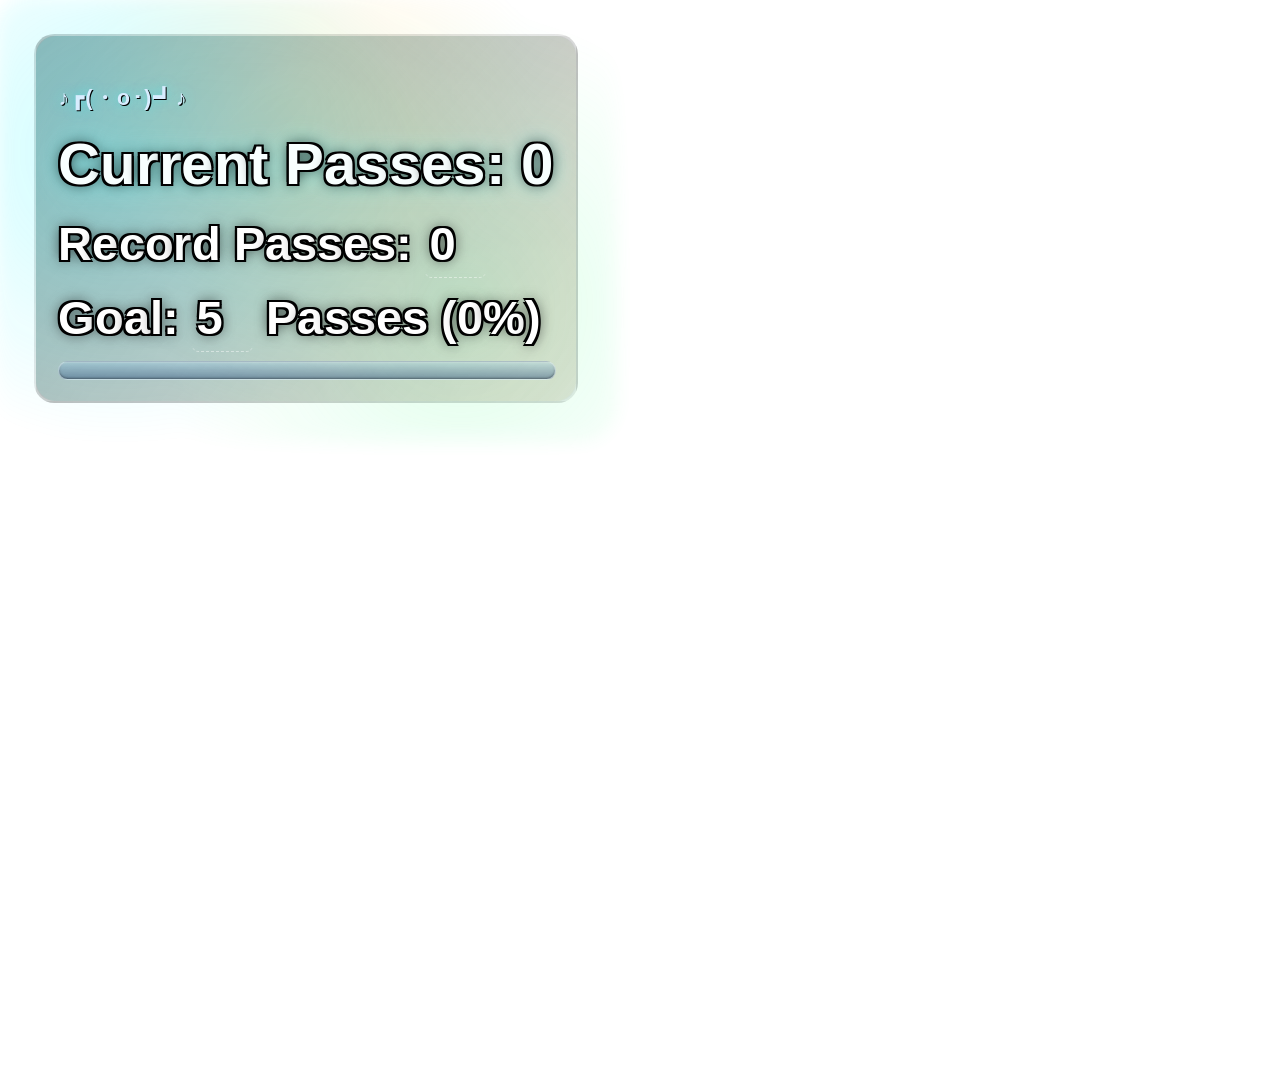
==== index.html @ fa7ba5b1 "Initial overlay" ====
<!DOCTYPE html>
<html lang="en">
<head>
  <meta charset="UTF-8" />
  <meta name="viewport" content="width=device-width, initial-scale=1.0" />
  <title>Hacky Sack Counter Overlay</title>
  <style>
    :root {
      --text-main: #ffffff;
      --text-soft: #d8edff;
      --accent-a: #20f5ff;
      --accent-b: #66ff9f;
      --danger: #ff6670;
      --gold: #ffd15a;
      --overlay-scale: 1.12;
    }

    html, body {
      margin: 0;
      padding: 0;
      width: 1920px;
      height: 1080px;
      background: transparent;
      overflow: hidden;
      font-family: "Trebuchet MS", "Segoe UI", Arial, sans-serif;
    }

    .overlay {
      position: fixed;
      top: 30px;
      left: 30px;
      zoom: var(--overlay-scale);
      min-width: 420px;
      padding: 18px 20px;
      border: 2px solid rgba(255, 255, 255, 0.25);
      border-radius: 18px;
      color: var(--text-main);
      font-size: 42px;
      font-weight: bold;
      line-height: 1.4;
      overflow: visible;
      isolation: isolate;
      backdrop-filter: blur(2px);
      background:
        linear-gradient(130deg, rgba(0, 0, 0, 0.34), rgba(0, 0, 0, 0.12));
      text-shadow:
        2px 2px 0 #000,
        -2px 2px 0 #000,
        2px -2px 0 #000,
        -2px -2px 0 #000,
        0 0 12px rgba(0,0,0,0.8);
      will-change: box-shadow, transform;
    }

    .overlay::before {
      content: "";
      position: absolute;
      inset: -36px;
      z-index: -2;
      border-radius: 32px;
      background:
        radial-gradient(circle at 20% 35%, rgba(32, 245, 255, 0.24), transparent 52%),
        radial-gradient(circle at 75% 70%, rgba(102, 255, 159, 0.22), transparent 54%),
        radial-gradient(circle at 50% 20%, rgba(255, 209, 90, 0.16), transparent 48%);
      filter: blur(8px);
      opacity: 0.95;
      animation: auraDrift 11s ease-in-out infinite alternate;
    }

    .overlay::after {
      content: "";
      position: absolute;
      inset: 0;
      z-index: -1;
      border-radius: inherit;
      background:
        linear-gradient(120deg, rgba(32, 245, 255, 0.13), rgba(255, 209, 90, 0.08), rgba(102, 255, 159, 0.1));
      background-size: 180% 180%;
      opacity: 0.96;
      pointer-events: none;
      animation: sheenShift 7s ease-in-out infinite alternate;
    }

    .label {
      margin-bottom: 6px;
      position: relative;
      transform-origin: left center;
    }

    .wave-char,
    .wave-token {
      display: inline-block;
      transform: translateY(0);
      will-change: transform;
    }

    .overlay.idle-text-wave .wave-char,
    .overlay.idle-text-wave .wave-token {
      animation: idleTextWave var(--wave-cycle, 9000ms) cubic-bezier(0.35, 0, 0.25, 1) infinite;
      animation-delay: var(--wave-delay, 0ms);
    }

    .headline {
      display: inline-block;
      font-size: 19px;
      letter-spacing: 0.08em;
      margin-bottom: 8px;
      color: var(--text-soft);
      transform-origin: 50% 50%;
      white-space: nowrap;
      text-shadow:
        1px 1px 0 #000,
        0 0 10px rgba(32, 245, 255, 0.5);
    }

    .headline.idle-flip {
      animation: idleFlipHold 1500ms cubic-bezier(0.42, 0, 0.2, 1) infinite;
    }

    .headline-hit {
      animation: headlineRubber 360ms cubic-bezier(0.22, 1, 0.36, 1);
    }

    .counter {
      font-size: 52px;
      color: #f8ffff;
      filter: drop-shadow(0 0 10px rgba(112, 255, 255, 0.35));
    }

    .editable-number {
      display: inline-block;
      min-width: 2ch;
      padding: 0 4px;
      border-radius: 6px;
      border-bottom: 1px dashed rgba(255, 255, 255, 0.45);
      cursor: text;
      transition: background 160ms ease, box-shadow 160ms ease, border-color 160ms ease;
    }

    .editable-number:hover {
      background: rgba(255, 255, 255, 0.08);
      border-bottom-color: rgba(255, 255, 255, 0.85);
    }

    .editable-number.editing {
      background: rgba(255, 255, 255, 0.2);
      border-bottom-color: rgba(255, 255, 255, 0.95);
      box-shadow: 0 0 0 2px rgba(255, 255, 255, 0.25);
      animation: none !important;
      transform: translateY(0) !important;
      outline: none;
    }

    .goal-progress {
      position: relative;
      width: 100%;
      height: 16px;
      margin-top: 8px;
      border-radius: 999px;
      overflow: hidden;
      border: 1px solid rgba(255, 255, 255, 0.35);
      background:
        linear-gradient(180deg, rgba(150, 210, 255, 0.24), rgba(40, 78, 124, 0.48));
      box-shadow:
        inset 0 1px 1px rgba(255, 255, 255, 0.2),
        inset 0 -1px 2px rgba(0, 0, 0, 0.35);
    }

    .goal-progress-fill {
      position: absolute;
      inset: 0 auto 0 0;
      width: 0%;
      border-radius: inherit;
      overflow: hidden;
      background: linear-gradient(180deg, #5cbfff, #2c86d9);
      box-shadow: 0 0 10px rgba(92, 191, 255, 0.4);
      transition:
        width 460ms cubic-bezier(0.22, 1, 0.36, 1),
        background 420ms ease,
        box-shadow 420ms ease,
        filter 420ms ease;
      will-change: width, background, box-shadow, filter;
    }

    .goal-progress-fill::before {
      content: "";
      position: absolute;
      inset: -30% -42%;
      background: linear-gradient(
        112deg,
        rgba(255, 248, 214, 0) 32%,
        rgba(255, 244, 186, 0.72) 47%,
        rgba(255, 255, 231, 0.92) 50%,
        rgba(255, 240, 178, 0.62) 53%,
        rgba(255, 248, 214, 0) 68%
      );
      opacity: 0;
      transform: translateX(-145%);
      filter: blur(2.2px);
      pointer-events: none;
    }

    .goal-progress-fill::after {
      content: "";
      position: absolute;
      inset: 50% 0 0 0;
      background: linear-gradient(180deg, rgba(0, 0, 0, 0.1), rgba(0, 0, 0, 0.3));
      pointer-events: none;
    }

    .goal-progress-fill.goal-complete {
      background: linear-gradient(180deg, #ffe5a0, #f7bf4f);
      box-shadow:
        0 0 10px rgba(255, 209, 90, 0.52),
        0 0 16px rgba(255, 184, 74, 0.3);
    }

    .goal-progress-fill.goal-shimmer::before {
      opacity: 1;
      animation: goalBarShimmer 1100ms linear infinite;
      animation-delay: -280ms;
    }

    .goal-progress-fill.record-glow {
      background: linear-gradient(180deg, #ffe9a6, #ffd15a);
      box-shadow:
        0 0 10px rgba(255, 226, 140, 0.8),
        0 0 18px rgba(255, 209, 90, 0.55);
      filter: saturate(1.08);
    }

    .event-layer {
      position: absolute;
      inset: -26px;
      pointer-events: none;
      overflow: visible;
      z-index: 5;
    }

    .sparkle-layer {
      position: absolute;
      inset: -30px;
      pointer-events: none;
      overflow: visible;
      z-index: 6;
    }

    .popup {
      position: absolute;
      left: 52%;
      top: 46%;
      font-size: 30px;
      font-weight: 900;
      white-space: nowrap;
      animation: popRise 700ms cubic-bezier(0.16, 0.82, 0.31, 1) forwards;
    }

    .popup.plus {
      color: #89ffba;
      text-shadow: 0 0 10px rgba(121, 255, 174, 0.85);
    }

    .popup.minus {
      color: #ff8f97;
      text-shadow: 0 0 10px rgba(255, 102, 112, 0.8);
    }

    .popup.record {
      color: #ffd15a;
      text-shadow: 0 0 14px rgba(255, 209, 90, 0.95);
    }

    .popup.goal {
      color: #82ffbf;
      text-shadow: 0 0 15px rgba(102, 255, 159, 0.95);
      letter-spacing: 0.04em;
    }

    .sparkle {
      position: absolute;
      left: 50%;
      top: 50%;
      width: 8px;
      height: 8px;
      border-radius: 50%;
      background: var(--sparkle-color, #ffffff);
      box-shadow: 0 0 10px var(--sparkle-color, #ffffff);
      opacity: 0;
      transform: translate(-50%, -50%) scale(0.2);
      animation: sparkleBurst 900ms ease-out forwards;
    }

    .flash-good {
      animation: pulseGood 420ms cubic-bezier(0.22, 1, 0.36, 1);
    }

    .flash-bad {
      animation: pulseBad 360ms ease;
    }

    .shake {
      animation: softShake 220ms ease;
    }

    .record-burst {
      animation: goldBloom 900ms cubic-bezier(0.16, 1, 0.3, 1);
    }

    .record-value-burst {
      animation: recordValuePulse 780ms cubic-bezier(0.16, 0.84, 0.25, 1);
    }

    .goal-value-burst {
      animation: goalValuePulse 860ms cubic-bezier(0.16, 0.84, 0.25, 1);
    }

    .goal-burst {
      animation: goalBloom 1200ms cubic-bezier(0.12, 0.96, 0.3, 1);
    }

    @keyframes auraDrift {
      0% { background-position: 15% 30%, 74% 68%, 48% 18%; }
      50% { background-position: 24% 22%, 68% 74%, 56% 28%; }
      100% { background-position: 18% 34%, 80% 66%, 44% 24%; }
    }

    @keyframes sheenShift {
      0% { background-position: 20% 20%; }
      100% { background-position: 85% 80%; }
    }

    @keyframes pulseGood {
      0% { transform: translateY(0) scale(1); color: #f8ffff; }
      38% { transform: translateY(-4px) scale(1.1); color: #b3ffd6; }
      100% { transform: translateY(0) scale(1); color: #f8ffff; }
    }

    @keyframes pulseBad {
      0% { transform: scale(1); }
      45% { transform: scale(0.96); color: #ff94a0; }
      100% { transform: scale(1); }
    }

    @keyframes softShake {
      0%, 100% { transform: translateX(0); }
      25% { transform: translateX(-3px); }
      75% { transform: translateX(3px); }
    }

    @keyframes goldBloom {
      0% { box-shadow: 0 0 0 rgba(255, 209, 90, 0); }
      40% { box-shadow: 0 0 52px rgba(255, 209, 90, 0.82); }
      100% { box-shadow: 0 0 0 rgba(255, 209, 90, 0); }
    }

    @keyframes recordValuePulse {
      0% {
        color: var(--text-main);
        text-shadow:
          2px 2px 0 rgba(0, 0, 0, 0),
          -2px 2px 0 rgba(0, 0, 0, 0),
          2px -2px 0 rgba(0, 0, 0, 0),
          -2px -2px 0 rgba(0, 0, 0, 0),
          0 0 0 rgba(255, 209, 90, 0);
      }
      35% {
        color: #ffe49a;
        text-shadow:
          2px 2px 0 rgba(0, 0, 0, 0.12),
          -2px 2px 0 rgba(0, 0, 0, 0.12),
          2px -2px 0 rgba(0, 0, 0, 0.12),
          -2px -2px 0 rgba(0, 0, 0, 0.12),
          0 0 16px rgba(255, 209, 90, 0.95);
      }
      75% {
        color: #fff4c4;
        text-shadow:
          2px 2px 0 rgba(0, 0, 0, 0.6),
          -2px 2px 0 rgba(0, 0, 0, 0.6),
          2px -2px 0 rgba(0, 0, 0, 0.6),
          -2px -2px 0 rgba(0, 0, 0, 0.6),
          0 0 8px rgba(255, 209, 90, 0.45);
      }
      100% {
        color: var(--text-main);
        text-shadow:
          2px 2px 0 rgba(0, 0, 0, 1),
          -2px 2px 0 rgba(0, 0, 0, 1),
          2px -2px 0 rgba(0, 0, 0, 1),
          -2px -2px 0 rgba(0, 0, 0, 1),
          0 0 12px rgba(0, 0, 0, 0.8);
      }
    }

    @keyframes goalValuePulse {
      0% {
        color: var(--text-main);
        text-shadow:
          2px 2px 0 rgba(0, 0, 0, 0),
          -2px 2px 0 rgba(0, 0, 0, 0),
          2px -2px 0 rgba(0, 0, 0, 0),
          -2px -2px 0 rgba(0, 0, 0, 0),
          0 0 0 rgba(102, 255, 159, 0);
      }
      36% {
        color: #b8ffd6;
        text-shadow:
          2px 2px 0 rgba(0, 0, 0, 0.14),
          -2px 2px 0 rgba(0, 0, 0, 0.14),
          2px -2px 0 rgba(0, 0, 0, 0.14),
          -2px -2px 0 rgba(0, 0, 0, 0.14),
          0 0 16px rgba(102, 255, 159, 0.95);
      }
      76% {
        color: #e0ffee;
        text-shadow:
          2px 2px 0 rgba(0, 0, 0, 0.62),
          -2px 2px 0 rgba(0, 0, 0, 0.62),
          2px -2px 0 rgba(0, 0, 0, 0.62),
          -2px -2px 0 rgba(0, 0, 0, 0.62),
          0 0 8px rgba(102, 255, 159, 0.42);
      }
      100% {
        color: var(--text-main);
        text-shadow:
          2px 2px 0 rgba(0, 0, 0, 1),
          -2px 2px 0 rgba(0, 0, 0, 1),
          2px -2px 0 rgba(0, 0, 0, 1),
          -2px -2px 0 rgba(0, 0, 0, 1),
          0 0 12px rgba(0, 0, 0, 0.8);
      }
    }

    @keyframes goalBloom {
      0% { box-shadow: 0 0 0 rgba(102, 255, 159, 0); }
      35% { box-shadow: 0 0 58px rgba(102, 255, 159, 0.92); }
      100% { box-shadow: 0 0 0 rgba(102, 255, 159, 0); }
    }

    @keyframes popRise {
      0% { opacity: 0; transform: translate(-50%, 12px) scale(0.7); }
      18% { opacity: 1; transform: translate(-50%, 0) scale(1.1); }
      100% { opacity: 0; transform: translate(-50%, -70px) scale(0.96); }
    }

    @keyframes sparkleBurst {
      0% {
        opacity: 0;
        transform: translate(-50%, -50%) scale(0.2);
      }
      20% {
        opacity: 1;
      }
      100% {
        opacity: 0;
        transform: translate(calc(-50% + var(--tx)), calc(-50% + var(--ty))) scale(0);
      }
    }

    @keyframes idleFlipHold {
      0% { transform: translateY(0) scaleX(1); }
      16.6667% { transform: translateY(0) scaleX(1); }
      50% { transform: translateY(0) scaleX(-1); }
      66.6667% { transform: translateY(0) scaleX(-1); }
      100% { transform: translateY(0) scaleX(1); }
    }

    @keyframes headlineRubber {
      0% { transform: translateY(0) scaleX(1) scaleY(1); }
      28% { transform: translateY(-3px) scaleX(0.9) scaleY(1.15); }
      56% { transform: translateY(0) scaleX(1.04) scaleY(0.96); }
      100% { transform: translateY(0) scaleX(1) scaleY(1); }
    }

    @keyframes goalBarShimmer {
      0% { transform: translateX(-145%); }
      100% { transform: translateX(145%); }
    }

    @keyframes idleTextWave {
      0% { transform: translateY(0); }
      7% { transform: translateY(-4px); }
      14% { transform: translateY(0); }
      100% { transform: translateY(0); }
    }

    #confettiCanvas {
      position: fixed;
      inset: 0;
      width: 1920px;
      height: 1080px;
      pointer-events: none;
      z-index: 9999;
    }
  </style>
</head>
<body>
  <div class="overlay" id="overlay">
    <div class="headline" id="headline"></div>
    <div class="label counter" id="currentText">
      <span id="currentLabelWave">Current Passes:</span> <span id="currentValue">0</span>
    </div>
    <div class="label" id="recordText">
      <span id="recordLabelWave">Record Passes:</span>
      <span class="editable-number" id="recordValue" contenteditable="true" spellcheck="false" aria-label="Record passes">0</span>
    </div>
    <div class="label" id="goalText">
      <span id="goalLabelWave">Goal:</span>
      <span class="editable-number" id="goalValue" contenteditable="true" spellcheck="false" aria-label="Goal passes">5</span>
      <span id="goalSuffixWave">Passes (</span><span id="goalPercent">0</span><span id="goalPercentSuffixWave">%)</span>
    </div>
    <div class="goal-progress" id="goalProgressTrack" aria-hidden="true">
      <div class="goal-progress-fill" id="goalProgressFill"></div>
    </div>
    <div class="event-layer" id="eventLayer"></div>
    <div class="sparkle-layer" id="sparkleLayer"></div>
  </div>
  <canvas id="confettiCanvas"></canvas>

  <script>
    let currentPasses = 0;
    const STORAGE_KEYS = {
      record: "hackySackCounter.recordPasses"
    };

    let recordPasses = readStoredNumber(STORAGE_KEYS.record, 0);
    let goalPasses = 5;
    let goalCelebrated = false;

    const overlay = document.getElementById("overlay");
    const headline = document.getElementById("headline");
    const currentText = document.getElementById("currentText");
    const currentValue = document.getElementById("currentValue");
    const recordValue = document.getElementById("recordValue");
    const goalValue = document.getElementById("goalValue");
    const goalPercent = document.getElementById("goalPercent");
    const goalProgressFill = document.getElementById("goalProgressFill");
    const currentLabelWave = document.getElementById("currentLabelWave");
    const recordLabelWave = document.getElementById("recordLabelWave");
    const goalLabelWave = document.getElementById("goalLabelWave");
    const goalSuffixWave = document.getElementById("goalSuffixWave");
    const goalPercentSuffixWave = document.getElementById("goalPercentSuffixWave");
    const eventLayer = document.getElementById("eventLayer");
    const sparkleLayer = document.getElementById("sparkleLayer");
    const confettiCanvas = document.getElementById("confettiCanvas");
    const confettiCtx = confettiCanvas.getContext("2d");
    const currentTextAnimations = ["flash-good", "flash-bad"];
    const overlayAnimations = ["shake", "record-burst", "goal-burst"];
    const recordAnimations = ["record-value-burst"];
    const goalValueAnimations = ["goal-value-burst"];
    const headlineAnimations = ["headline-hit"];
    const animationDurations = {
      "flash-good": 420,
      "flash-bad": 360,
      "shake": 220,
      "record-burst": 900,
      "record-value-burst": 780,
      "goal-value-burst": 860,
      "goal-burst": 1200,
      "headline-hit": 360
    };
    const MAX_PLUS_HISTORY = 500;
    const animationTimers = new Map();
    let newRecordAnnouncedThisRun = false;
    const plusActionHistory = [];
    const goalFxTimers = new Set();
    const confettiPieces = [];
    let confettiFrame = null;
    let confettiLastTs = 0;
    let confettiWidth = 0;
    let confettiHeight = 0;
    const IDLE_FLIP_HEADLINE = "\u266A\u250F(\u30FBo\uff65)\u251B\u266A";
    let goalReachedHeadlineActive = false;
    let goalBarHoldFull = false;
    let resetEmoteActive = false;
    let resetEmoteText = "";
    const resetTransitionTimers = new Set();
    let idleWaveConfigured = false;
    const resetHeadlines = [
      "\u02d9\u25e0\u02d9",
      "(\u2022\u0301 \u1d16 \u2022\u0300)",
      "\u0ac8(\u25de \u2038 \u25df )\u10d0",
      "(\u2565\u2038\u2565)",
      "._.",
      ".\u00b7\u00b0\u055e(\u02c3 \u15dd \u02c2)\u055e\u00b0\u00b7.",
      "\u0ac8\u25de\u2038\u25df\u02f6\u{1106c}",
      "\u{1050c}\u055e.\u2038.\u055e\u{109af}"
    ];
    const confettiPalette = [
      "#ffd166",
      "#ef476f",
      "#06d6a0",
      "#118ab2",
      "#f4f1de",
      "#ff8fab",
      "#83f28f"
    ];

    function render() {
      if (!idleWaveConfigured) {
        configureIdleTextWave();
      }
      currentValue.textContent = String(currentPasses);
      recordValue.textContent = String(recordPasses);
      goalValue.textContent = String(goalPasses);
      const rawPercent = goalPasses > 0 ? (currentPasses / goalPasses) * 100 : 0;
      const percent = Math.min(100, Math.max(0, Math.round(rawPercent)));
      goalPercent.textContent = String(percent);
      updateGoalProgressBar(rawPercent);
      if (!resetEmoteActive) {
        headline.textContent = getMoodText();
      }
      syncHeadlineState();
    }

    function buildWaveCharacters(node, startDelay, charStepMs) {
      const source = node.textContent || "";
      node.textContent = "";
      let delay = startDelay;

      for (const ch of source) {
        const span = document.createElement("span");
        span.className = "wave-char";
        span.style.setProperty("--wave-delay", `${delay}ms`);
        span.textContent = ch === " " ? "\u00a0" : ch;
        node.appendChild(span);
        delay += charStepMs;
      }

      return delay;
    }

    function setWaveDelay(node, delayMs) {
      node.classList.add("wave-token");
      node.style.setProperty("--wave-delay", `${delayMs}ms`);
    }

    function configureIdleTextWave() {
      const charStepMs = 85;
      const lineGapMs = 290;
      const tokenStepMs = 140;
      let delay = 0;

      delay = buildWaveCharacters(currentLabelWave, delay, charStepMs);
      setWaveDelay(currentValue, delay);
      delay += tokenStepMs + lineGapMs;

      delay = buildWaveCharacters(recordLabelWave, delay, charStepMs);
      setWaveDelay(recordValue, delay);
      delay += tokenStepMs + lineGapMs;

      delay = buildWaveCharacters(goalLabelWave, delay, charStepMs);
      setWaveDelay(goalValue, delay);
      delay += tokenStepMs;
      delay = buildWaveCharacters(goalSuffixWave, delay, charStepMs);
      setWaveDelay(goalPercent, delay);
      delay += tokenStepMs;
      delay = buildWaveCharacters(goalPercentSuffixWave, delay, charStepMs);

      overlay.style.setProperty("--wave-cycle", `${delay + 2600}ms`);
      overlay.classList.add("idle-text-wave");
      idleWaveConfigured = true;
    }

    function getMoodText() {
      if (resetEmoteActive) return resetEmoteText;
      if (goalReachedHeadlineActive) return "Goal Reached";
      if (currentPasses === 0) return "";
      if (currentPasses === goalPasses - 1) return "So Close";
      if (currentPasses >= Math.floor(goalPasses * 0.75)) return "On Fire";
      if (currentPasses >= Math.floor(goalPasses * 0.5)) return "Cooking";
      if (currentPasses >= Math.floor(goalPasses * 0.25)) return "Locked In";
      return "Warming Up";
    }

    function syncHeadlineState() {
      const useIdle = !resetEmoteActive && !goalReachedHeadlineActive && currentPasses === 0;
      headline.classList.toggle("idle-flip", useIdle);
      if (useIdle) headline.textContent = IDLE_FLIP_HEADLINE;
    }

    function clearPlusHistory() {
      plusActionHistory.length = 0;
    }

    function mixHue(start, end, ratio) {
      return start + (end - start) * ratio;
    }

    function updateGoalProgressBar(rawPercent) {
      const clamped = Math.min(100, Math.max(0, rawPercent));
      const displayPercent = goalBarHoldFull ? 100 : clamped;
      const ratio = displayPercent / 100;
      const hue = mixHue(208, 46, ratio);
      const topLight = 58 + ratio * 7;
      const bottomLight = 47 + ratio * 9;
      const atRecordOrHigher = recordPasses > 0 && currentPasses >= recordPasses;

      goalProgressFill.style.width = `${displayPercent}%`;
      goalProgressFill.classList.toggle("goal-complete", goalBarHoldFull);
      goalProgressFill.classList.toggle("goal-shimmer", goalBarHoldFull);

      if (goalBarHoldFull) {
        goalProgressFill.classList.toggle("record-glow", atRecordOrHigher);
        goalProgressFill.style.background = "";
        goalProgressFill.style.boxShadow = "";
        goalProgressFill.style.filter = "";
        return;
      }

      if (atRecordOrHigher) {
        goalProgressFill.classList.add("record-glow");
        goalProgressFill.style.background = "";
        goalProgressFill.style.boxShadow = "";
        goalProgressFill.style.filter = "";
      } else {
        goalProgressFill.classList.remove("record-glow");
        goalProgressFill.classList.remove("goal-complete", "goal-shimmer");
        goalProgressFill.style.background =
          `linear-gradient(180deg, hsl(${hue.toFixed(1)} 97% ${topLight.toFixed(1)}%), hsl(${hue.toFixed(1)} 89% ${bottomLight.toFixed(1)}%))`;
        goalProgressFill.style.boxShadow = `0 0 ${Math.round(9 + ratio * 7)}px hsla(${hue.toFixed(1)} 95% 65% / ${0.36 + ratio * 0.26})`;
        goalProgressFill.style.filter = "none";
      }
    }

    function capturePlusSnapshot() {
      return {
        currentPasses,
        recordPasses,
        goalPasses,
        goalCelebrated,
        newRecordAnnouncedThisRun,
        goalReachedHeadlineActive,
        goalBarHoldFull
      };
    }

    function pushPlusSnapshot() {
      plusActionHistory.push(capturePlusSnapshot());
      if (plusActionHistory.length > MAX_PLUS_HISTORY) {
        plusActionHistory.shift();
      }
    }

    function scheduleGoalFx(callback, delay) {
      const timer = setTimeout(() => {
        goalFxTimers.delete(timer);
        callback();
      }, delay);
      goalFxTimers.add(timer);
      return timer;
    }

    function clearGoalFxTimers() {
      goalFxTimers.forEach((timer) => clearTimeout(timer));
      goalFxTimers.clear();
    }

    function clearResetTransition() {
      resetTransitionTimers.forEach((timer) => clearTimeout(timer));
      resetTransitionTimers.clear();
      resetEmoteActive = false;
      resetEmoteText = "";
      headline.style.transition = "";
      headline.style.opacity = "1";
      syncHeadlineState();
    }

    function runResetHeadlineTransition() {
      clearResetTransition();
      resetEmoteText = randomFrom(resetHeadlines);
      resetEmoteActive = true;

      headline.style.transition = "opacity 280ms ease";
      headline.style.opacity = "1";
      headline.textContent = resetEmoteText;
      syncHeadlineState();

      const fadeOutTimer = setTimeout(() => {
        headline.style.opacity = "0";
      }, 1000);
      resetTransitionTimers.add(fadeOutTimer);

      const swapTimer = setTimeout(() => {
        resetEmoteActive = false;
        headline.textContent = getMoodText();
        headline.style.opacity = "1";
        syncHeadlineState();
        resetTransitionTimers.delete(swapTimer);
      }, 1280);
      resetTransitionTimers.add(swapTimer);
    }

    function clearConfetti() {
      if (confettiFrame !== null) {
        window.cancelAnimationFrame(confettiFrame);
        confettiFrame = null;
      }
      confettiPieces.length = 0;
      if (confettiCtx) {
        confettiCtx.clearRect(0, 0, confettiWidth, confettiHeight);
      }
    }

    function clearVisualEffects() {
      clearGoalFxTimers();
      clearConfetti();
      clearResetTransition();
      eventLayer.replaceChildren();
      sparkleLayer.replaceChildren();
    }

    function restorePlusSnapshot(snapshot) {
      clearVisualEffects();

      currentPasses = snapshot.currentPasses;
      recordPasses = snapshot.recordPasses;
      goalPasses = snapshot.goalPasses;
      goalCelebrated = snapshot.goalCelebrated;
      newRecordAnnouncedThisRun = snapshot.newRecordAnnouncedThisRun;
      goalReachedHeadlineActive = snapshot.goalReachedHeadlineActive;
      goalBarHoldFull = snapshot.goalBarHoldFull;

      saveStoredNumber(STORAGE_KEYS.record, recordPasses);
      render();
    }

    function undoLastPlusAction() {
      if (!plusActionHistory.length) {
        animateClass(overlay, "shake", overlayAnimations);
        spawnPopup("No Undo", "minus");
        return;
      }

      const snapshot = plusActionHistory.pop();
      restorePlusSnapshot(snapshot);
      animateClass(currentText, "flash-bad", currentTextAnimations);
      spawnPopup("Undo", "minus");
    }

    function readStoredNumber(key, fallback) {
      try {
        const raw = localStorage.getItem(key);
        if (raw === null) return fallback;
        const parsed = Number.parseInt(raw, 10);
        return Number.isFinite(parsed) && parsed >= 0 ? parsed : fallback;
      } catch (error) {
        return fallback;
      }
    }

    function saveStoredNumber(key, value) {
      try {
        localStorage.setItem(key, String(value));
      } catch (error) {
        // Ignore storage failures in overlay contexts where storage is blocked.
      }
    }

    function sanitizeInputToNumber(value, fallback, min = 0) {
      const cleaned = String(value).replace(/[^\d]/g, "");
      if (!cleaned) return fallback;
      return Math.max(min, Number.parseInt(cleaned, 10));
    }

    function getAnimationKey(el, className) {
      if (!el.dataset.animKey) {
        el.dataset.animKey = `anim-${Math.random().toString(36).slice(2, 9)}`;
      }
      return `${el.dataset.animKey}:${className}`;
    }

    function animateClass(el, className, classGroup = []) {
      classGroup.forEach((name) => el.classList.remove(name));
      el.classList.remove(className);
      void el.offsetWidth;
      el.classList.add(className);
      const timerKey = getAnimationKey(el, className);
      const existingTimer = animationTimers.get(timerKey);
      if (existingTimer) {
        clearTimeout(existingTimer);
      }
      const duration = animationDurations[className] || 800;
      const timer = setTimeout(() => {
        el.classList.remove(className);
        animationTimers.delete(timerKey);
      }, duration + 40);
      animationTimers.set(timerKey, timer);
    }

    function spawnPopup(text, type = "plus") {
      const node = document.createElement("div");
      node.className = `popup ${type}`;
      node.textContent = text;
      const jitter = (Math.random() - 0.5) * 40;
      node.style.left = `${52 + jitter / 10}%`;
      eventLayer.appendChild(node);
      node.addEventListener("animationend", () => node.remove());
    }

    function spawnSparkles({ count = 14, color = "#ffd15a", rangeX = 170, rangeY = 95 } = {}) {
      for (let i = 0; i < count; i += 1) {
        const node = document.createElement("span");
        const angle = Math.random() * Math.PI * 2;
        const distanceX = 28 + Math.random() * rangeX;
        const distanceY = 16 + Math.random() * rangeY;
        const tx = Math.cos(angle) * distanceX;
        const ty = Math.sin(angle) * distanceY;
        const size = 4 + Math.random() * 7;

        node.className = "sparkle";
        node.style.setProperty("--tx", `${tx.toFixed(1)}px`);
        node.style.setProperty("--ty", `${ty.toFixed(1)}px`);
        node.style.setProperty("--sparkle-color", color);
        node.style.width = `${size}px`;
        node.style.height = `${size}px`;
        node.style.left = `${42 + Math.random() * 20}%`;
        node.style.top = `${34 + Math.random() * 30}%`;
        node.style.animationDuration = `${780 + Math.random() * 420}ms`;

        sparkleLayer.appendChild(node);
        node.addEventListener("animationend", () => node.remove());
      }
    }

    const SCENE_WIDTH = 1920;
    const SCENE_HEIGHT = 1080;

    function resizeConfettiCanvas() {
      if (!confettiCtx) return;
      const dpr = Math.max(1, window.devicePixelRatio || 1);
      confettiWidth = SCENE_WIDTH;
      confettiHeight = SCENE_HEIGHT;
      confettiCanvas.width = Math.floor(confettiWidth * dpr);
      confettiCanvas.height = Math.floor(confettiHeight * dpr);
      confettiCanvas.style.width = `${confettiWidth}px`;
      confettiCanvas.style.height = `${confettiHeight}px`;
      confettiCtx.setTransform(dpr, 0, 0, dpr, 0, 0);
    }

    function randomFrom(list) {
      return list[Math.floor(Math.random() * list.length)];
    }

    function createConfettiPiece(yMin, yMax) {
      const color = randomFrom(confettiPalette);
      return {
        x: Math.random() * confettiWidth,
        y: yMin + Math.random() * (yMax - yMin),
        vx: (Math.random() - 0.5) * 95,
        vy: 90 + Math.random() * 220,
        gravity: 260 + Math.random() * 260,
        swayAmp: 8 + Math.random() * 16,
        swayFreq: 1.4 + Math.random() * 2.4,
        swayPhase: Math.random() * Math.PI * 2,
        rotation: Math.random() * Math.PI * 2,
        rotationSpeed: (Math.random() - 0.5) * 8.5,
        flipSpeed: 6 + Math.random() * 8,
        flipPhase: Math.random() * Math.PI * 2,
        width: 6 + Math.random() * 8,
        height: 10 + Math.random() * 12,
        drag: 0.008 + Math.random() * 0.012,
        color
      };
    }

    function addConfettiWave(count, yMin, yMax) {
      for (let i = 0; i < count; i += 1) {
        confettiPieces.push(createConfettiPiece(yMin, yMax));
      }
    }

    function drawConfettiPiece(piece) {
      if (!confettiCtx) return;
      const wobbleX = Math.sin(piece.swayPhase) * piece.swayAmp;
      const flipScale = 0.25 + Math.abs(Math.cos(piece.flipPhase));

      confettiCtx.save();
      confettiCtx.translate(piece.x + wobbleX, piece.y);
      confettiCtx.rotate(piece.rotation);
      confettiCtx.scale(1, flipScale);
      confettiCtx.fillStyle = piece.color;
      confettiCtx.fillRect(-piece.width / 2, -piece.height / 2, piece.width, piece.height);
      confettiCtx.globalAlpha = 0.28;
      confettiCtx.fillStyle = "#000000";
      confettiCtx.fillRect(-piece.width / 2, -piece.height / 2, piece.width * 0.45, piece.height);
      confettiCtx.restore();
      confettiCtx.globalAlpha = 1;
    }

    function stepConfetti(timestamp) {
      if (!confettiCtx) {
        confettiPieces.length = 0;
        confettiFrame = null;
        return;
      }

      if (!confettiPieces.length) {
        confettiCtx.clearRect(0, 0, confettiWidth, confettiHeight);
        confettiFrame = null;
        return;
      }

      const dt = Math.min(0.034, (timestamp - confettiLastTs) / 1000);
      confettiLastTs = timestamp;

      confettiCtx.clearRect(0, 0, confettiWidth, confettiHeight);

      for (let i = confettiPieces.length - 1; i >= 0; i -= 1) {
        const piece = confettiPieces[i];
        piece.vx *= Math.max(0.88, 1 - piece.drag * 60 * dt);
        piece.vy += piece.gravity * dt;
        piece.x += piece.vx * dt;
        piece.y += piece.vy * dt;
        piece.rotation += piece.rotationSpeed * dt;
        piece.swayPhase += piece.swayFreq * dt;
        piece.flipPhase += piece.flipSpeed * dt;

        drawConfettiPiece(piece);

        if (piece.y - piece.height > confettiHeight + 40) {
          confettiPieces.splice(i, 1);
        }
      }

      confettiFrame = window.requestAnimationFrame(stepConfetti);
    }

    function startConfettiLoop() {
      if (!confettiCtx) return;
      if (confettiFrame !== null) return;
      confettiLastTs = performance.now();
      confettiFrame = window.requestAnimationFrame(stepConfetti);
    }

    function launchGoalConfetti() {
      if (!confettiCtx) return;
      if (!confettiWidth || !confettiHeight) {
        resizeConfettiCanvas();
      }

      addConfettiWave(260, -confettiHeight * 0.35, -6);
      scheduleGoalFx(() => addConfettiWave(190, -confettiHeight * 0.5, -10), 140);
      scheduleGoalFx(() => addConfettiWave(170, -confettiHeight * 0.4, -8), 300);
      startConfettiLoop();
    }

    function maybeAutoUpdateRecord() {
      if (currentPasses > recordPasses) {
        recordPasses = currentPasses;
        saveStoredNumber(STORAGE_KEYS.record, recordPasses);
        animateClass(recordValue, "record-value-burst", recordAnimations);
        if (!newRecordAnnouncedThisRun) {
          newRecordAnnouncedThisRun = true;
          spawnPopup("New Record!", "record");
          spawnSparkles({ count: 18, color: "#ffd15a", rangeX: 180, rangeY: 105 });
        }
        return true;
      }
      return false;
    }

    function celebrateGoalIfNeeded() {
      if (currentPasses >= goalPasses && !goalCelebrated) {
        goalCelebrated = true;
        goalReachedHeadlineActive = true;
        goalBarHoldFull = true;
        animateClass(overlay, "goal-burst", overlayAnimations);
        animateClass(goalValue, "goal-value-burst", goalValueAnimations);
        spawnPopup("GOAL!", "goal");
        spawnSparkles({ count: 30, color: "#82ffbf", rangeX: 240, rangeY: 150 });
        scheduleGoalFx(() => {
          spawnSparkles({ count: 20, color: "#d5ffe8", rangeX: 200, rangeY: 120 });
        }, 170);
        launchGoalConfetti();
        goalPasses += 5;
        render();
      } else if (currentPasses < goalPasses) {
        goalCelebrated = false;
      }
    }

    function isKey(event, key, code) {
      return event.key === key || event.code === code;
    }

    function isEditingNumber() {
      const active = document.activeElement;
      return active === recordValue || active === goalValue;
    }

    function selectAllText(el) {
      const range = document.createRange();
      range.selectNodeContents(el);
      const selection = window.getSelection();
      selection.removeAllRanges();
      selection.addRange(range);
    }

    function wireEditableNumber(el, onCommit) {
      el.addEventListener("focus", () => {
        el.classList.add("editing");
        setTimeout(() => selectAllText(el), 0);
      });

      el.addEventListener("blur", () => {
        el.classList.remove("editing");
        onCommit(el.textContent);
      });

      el.addEventListener("input", () => {
        const cleaned = el.textContent.replace(/[^\d]/g, "");
        if (cleaned !== el.textContent) {
          el.textContent = cleaned;
          selectAllText(el);
        }
      });

      el.addEventListener("keydown", (event) => {
        if (event.key === "Enter") {
          event.preventDefault();
          el.blur();
        }

        if (event.key === "Escape") {
          event.preventDefault();
          render();
          el.blur();
        }
      });
    }

    wireEditableNumber(recordValue, (textValue) => {
      recordPasses = sanitizeInputToNumber(textValue, recordPasses, 0);
      if (recordPasses < currentPasses) {
        recordPasses = currentPasses;
      }
      saveStoredNumber(STORAGE_KEYS.record, recordPasses);
      clearPlusHistory();
      render();
    });

    wireEditableNumber(goalValue, (textValue) => {
      goalPasses = sanitizeInputToNumber(textValue, goalPasses, 1);
      goalCelebrated = false;
      goalReachedHeadlineActive = false;
      goalBarHoldFull = false;
      clearPlusHistory();
      render();
      celebrateGoalIfNeeded();
    });

    window.addEventListener("keydown", (event) => {
      if (isEditingNumber()) {
        return;
      }

      if (isKey(event, "1", "Digit1")) {
        pushPlusSnapshot();
        clearResetTransition();
        goalReachedHeadlineActive = false;
        goalBarHoldFull = false;
        currentPasses += 1;
        animateClass(currentText, "flash-good", currentTextAnimations);
        spawnPopup("+1", "plus");
        maybeAutoUpdateRecord();
        render();
        animateClass(headline, "headline-hit", headlineAnimations);
        celebrateGoalIfNeeded();
      }

      if (isKey(event, "2", "Digit2")) {
        clearVisualEffects();
        clearPlusHistory();
        currentPasses = 0;
        goalCelebrated = false;
        goalReachedHeadlineActive = false;
        goalBarHoldFull = false;
        newRecordAnnouncedThisRun = false;
        animateClass(overlay, "shake", overlayAnimations);
        spawnPopup("Reset", "minus");
        render();
        runResetHeadlineTransition();
      }

      if (isKey(event, "3", "Digit3")) {
        clearResetTransition();
        undoLastPlusAction();
      }
    });

    window.addEventListener("resize", resizeConfettiCanvas);
    resizeConfettiCanvas();
    render();
  </script>
</body>
</html>
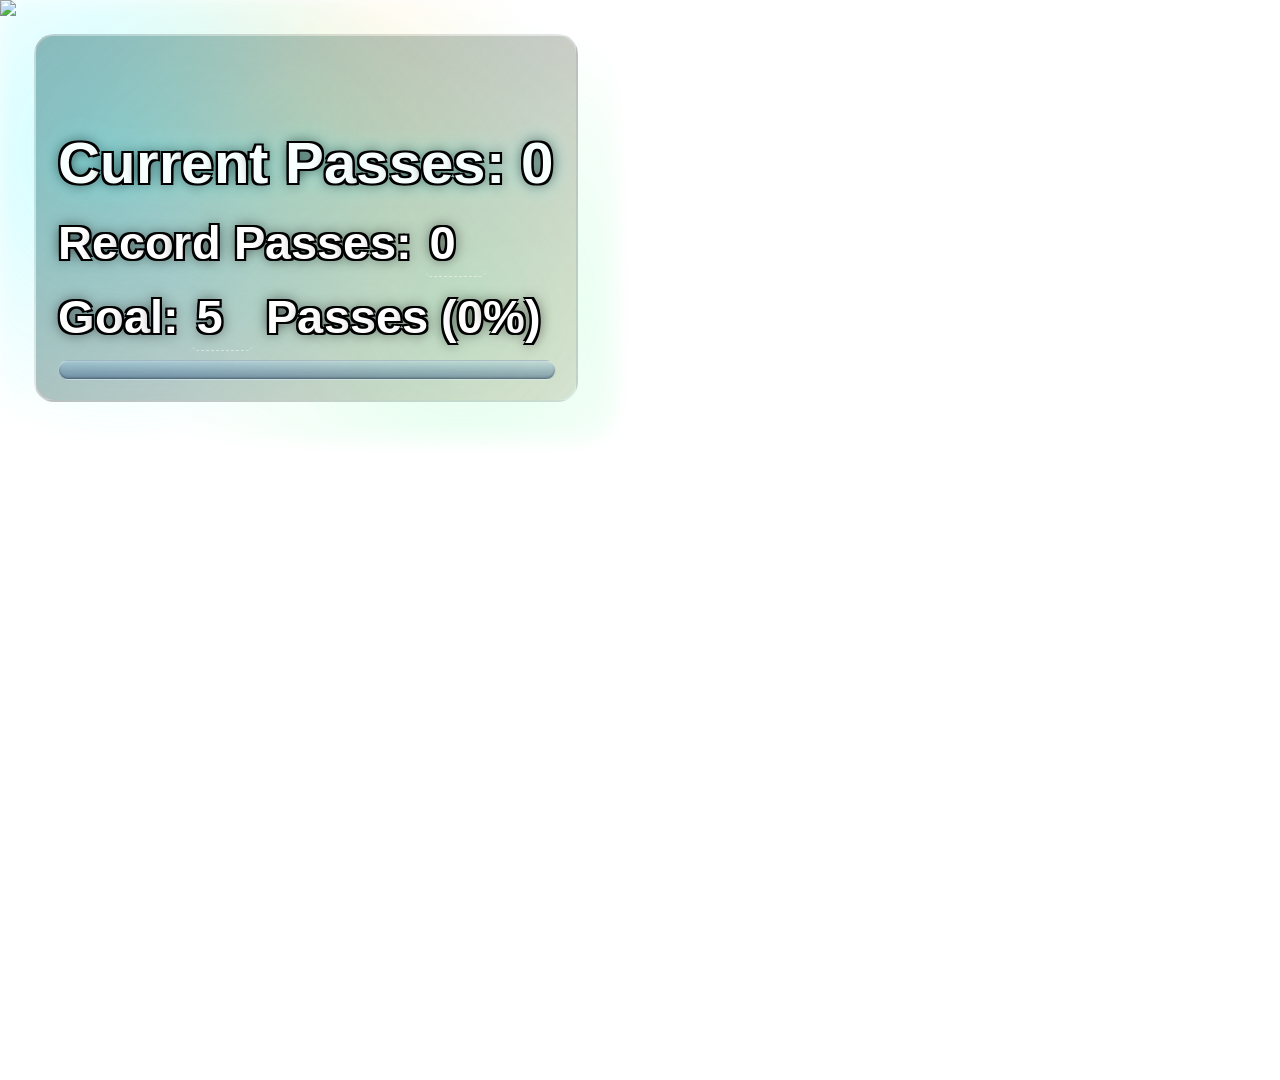
==== commit 712a4c62: "Update overlay" ====
--- a/index.html
+++ b/index.html
@@ -4,495 +4,7 @@
   <meta charset="UTF-8" />
   <meta name="viewport" content="width=device-width, initial-scale=1.0" />
   <title>Hacky Sack Counter Overlay</title>
-  <style>
-    :root {
-      --text-main: #ffffff;
-      --text-soft: #d8edff;
-      --accent-a: #20f5ff;
-      --accent-b: #66ff9f;
-      --danger: #ff6670;
-      --gold: #ffd15a;
-      --overlay-scale: 1.12;
-    }
-
-    html, body {
-      margin: 0;
-      padding: 0;
-      width: 1920px;
-      height: 1080px;
-      background: transparent;
-      overflow: hidden;
-      font-family: "Trebuchet MS", "Segoe UI", Arial, sans-serif;
-    }
-
-    .overlay {
-      position: fixed;
-      top: 30px;
-      left: 30px;
-      zoom: var(--overlay-scale);
-      min-width: 420px;
-      padding: 18px 20px;
-      border: 2px solid rgba(255, 255, 255, 0.25);
-      border-radius: 18px;
-      color: var(--text-main);
-      font-size: 42px;
-      font-weight: bold;
-      line-height: 1.4;
-      overflow: visible;
-      isolation: isolate;
-      backdrop-filter: blur(2px);
-      background:
-        linear-gradient(130deg, rgba(0, 0, 0, 0.34), rgba(0, 0, 0, 0.12));
-      text-shadow:
-        2px 2px 0 #000,
-        -2px 2px 0 #000,
-        2px -2px 0 #000,
-        -2px -2px 0 #000,
-        0 0 12px rgba(0,0,0,0.8);
-      will-change: box-shadow, transform;
-    }
-
-    .overlay::before {
-      content: "";
-      position: absolute;
-      inset: -36px;
-      z-index: -2;
-      border-radius: 32px;
-      background:
-        radial-gradient(circle at 20% 35%, rgba(32, 245, 255, 0.24), transparent 52%),
-        radial-gradient(circle at 75% 70%, rgba(102, 255, 159, 0.22), transparent 54%),
-        radial-gradient(circle at 50% 20%, rgba(255, 209, 90, 0.16), transparent 48%);
-      filter: blur(8px);
-      opacity: 0.95;
-      animation: auraDrift 11s ease-in-out infinite alternate;
-    }
-
-    .overlay::after {
-      content: "";
-      position: absolute;
-      inset: 0;
-      z-index: -1;
-      border-radius: inherit;
-      background:
-        linear-gradient(120deg, rgba(32, 245, 255, 0.13), rgba(255, 209, 90, 0.08), rgba(102, 255, 159, 0.1));
-      background-size: 180% 180%;
-      opacity: 0.96;
-      pointer-events: none;
-      animation: sheenShift 7s ease-in-out infinite alternate;
-    }
-
-    .label {
-      margin-bottom: 6px;
-      position: relative;
-      transform-origin: left center;
-    }
-
-    .wave-char,
-    .wave-token {
-      display: inline-block;
-      transform: translateY(0);
-      will-change: transform;
-    }
-
-    .overlay.idle-text-wave .wave-char,
-    .overlay.idle-text-wave .wave-token {
-      animation: idleTextWave var(--wave-cycle, 9000ms) cubic-bezier(0.35, 0, 0.25, 1) infinite;
-      animation-delay: var(--wave-delay, 0ms);
-    }
-
-    .headline {
-      display: inline-block;
-      font-size: 19px;
-      letter-spacing: 0.08em;
-      margin-bottom: 8px;
-      color: var(--text-soft);
-      transform-origin: 50% 50%;
-      white-space: nowrap;
-      text-shadow:
-        1px 1px 0 #000,
-        0 0 10px rgba(32, 245, 255, 0.5);
-    }
-
-    .headline.idle-flip {
-      animation: idleFlipHold 1500ms cubic-bezier(0.42, 0, 0.2, 1) infinite;
-    }
-
-    .headline-hit {
-      animation: headlineRubber 360ms cubic-bezier(0.22, 1, 0.36, 1);
-    }
-
-    .counter {
-      font-size: 52px;
-      color: #f8ffff;
-      filter: drop-shadow(0 0 10px rgba(112, 255, 255, 0.35));
-    }
-
-    .editable-number {
-      display: inline-block;
-      min-width: 2ch;
-      padding: 0 4px;
-      border-radius: 6px;
-      border-bottom: 1px dashed rgba(255, 255, 255, 0.45);
-      cursor: text;
-      transition: background 160ms ease, box-shadow 160ms ease, border-color 160ms ease;
-    }
-
-    .editable-number:hover {
-      background: rgba(255, 255, 255, 0.08);
-      border-bottom-color: rgba(255, 255, 255, 0.85);
-    }
-
-    .editable-number.editing {
-      background: rgba(255, 255, 255, 0.2);
-      border-bottom-color: rgba(255, 255, 255, 0.95);
-      box-shadow: 0 0 0 2px rgba(255, 255, 255, 0.25);
-      animation: none !important;
-      transform: translateY(0) !important;
-      outline: none;
-    }
-
-    .goal-progress {
-      position: relative;
-      width: 100%;
-      height: 16px;
-      margin-top: 8px;
-      border-radius: 999px;
-      overflow: hidden;
-      border: 1px solid rgba(255, 255, 255, 0.35);
-      background:
-        linear-gradient(180deg, rgba(150, 210, 255, 0.24), rgba(40, 78, 124, 0.48));
-      box-shadow:
-        inset 0 1px 1px rgba(255, 255, 255, 0.2),
-        inset 0 -1px 2px rgba(0, 0, 0, 0.35);
-    }
-
-    .goal-progress-fill {
-      position: absolute;
-      inset: 0 auto 0 0;
-      width: 0%;
-      border-radius: inherit;
-      overflow: hidden;
-      background: linear-gradient(180deg, #5cbfff, #2c86d9);
-      box-shadow: 0 0 10px rgba(92, 191, 255, 0.4);
-      transition:
-        width 460ms cubic-bezier(0.22, 1, 0.36, 1),
-        background 420ms ease,
-        box-shadow 420ms ease,
-        filter 420ms ease;
-      will-change: width, background, box-shadow, filter;
-    }
-
-    .goal-progress-fill::before {
-      content: "";
-      position: absolute;
-      inset: -30% -42%;
-      background: linear-gradient(
-        112deg,
-        rgba(255, 248, 214, 0) 32%,
-        rgba(255, 244, 186, 0.72) 47%,
-        rgba(255, 255, 231, 0.92) 50%,
-        rgba(255, 240, 178, 0.62) 53%,
-        rgba(255, 248, 214, 0) 68%
-      );
-      opacity: 0;
-      transform: translateX(-145%);
-      filter: blur(2.2px);
-      pointer-events: none;
-    }
-
-    .goal-progress-fill::after {
-      content: "";
-      position: absolute;
-      inset: 50% 0 0 0;
-      background: linear-gradient(180deg, rgba(0, 0, 0, 0.1), rgba(0, 0, 0, 0.3));
-      pointer-events: none;
-    }
-
-    .goal-progress-fill.goal-complete {
-      background: linear-gradient(180deg, #ffe5a0, #f7bf4f);
-      box-shadow:
-        0 0 10px rgba(255, 209, 90, 0.52),
-        0 0 16px rgba(255, 184, 74, 0.3);
-    }
-
-    .goal-progress-fill.goal-shimmer::before {
-      opacity: 1;
-      animation: goalBarShimmer 1100ms linear infinite;
-      animation-delay: -280ms;
-    }
-
-    .goal-progress-fill.record-glow {
-      background: linear-gradient(180deg, #ffe9a6, #ffd15a);
-      box-shadow:
-        0 0 10px rgba(255, 226, 140, 0.8),
-        0 0 18px rgba(255, 209, 90, 0.55);
-      filter: saturate(1.08);
-    }
-
-    .event-layer {
-      position: absolute;
-      inset: -26px;
-      pointer-events: none;
-      overflow: visible;
-      z-index: 5;
-    }
-
-    .sparkle-layer {
-      position: absolute;
-      inset: -30px;
-      pointer-events: none;
-      overflow: visible;
-      z-index: 6;
-    }
-
-    .popup {
-      position: absolute;
-      left: 52%;
-      top: 46%;
-      font-size: 30px;
-      font-weight: 900;
-      white-space: nowrap;
-      animation: popRise 700ms cubic-bezier(0.16, 0.82, 0.31, 1) forwards;
-    }
-
-    .popup.plus {
-      color: #89ffba;
-      text-shadow: 0 0 10px rgba(121, 255, 174, 0.85);
-    }
-
-    .popup.minus {
-      color: #ff8f97;
-      text-shadow: 0 0 10px rgba(255, 102, 112, 0.8);
-    }
-
-    .popup.record {
-      color: #ffd15a;
-      text-shadow: 0 0 14px rgba(255, 209, 90, 0.95);
-    }
-
-    .popup.goal {
-      color: #82ffbf;
-      text-shadow: 0 0 15px rgba(102, 255, 159, 0.95);
-      letter-spacing: 0.04em;
-    }
-
-    .sparkle {
-      position: absolute;
-      left: 50%;
-      top: 50%;
-      width: 8px;
-      height: 8px;
-      border-radius: 50%;
-      background: var(--sparkle-color, #ffffff);
-      box-shadow: 0 0 10px var(--sparkle-color, #ffffff);
-      opacity: 0;
-      transform: translate(-50%, -50%) scale(0.2);
-      animation: sparkleBurst 900ms ease-out forwards;
-    }
-
-    .flash-good {
-      animation: pulseGood 420ms cubic-bezier(0.22, 1, 0.36, 1);
-    }
-
-    .flash-bad {
-      animation: pulseBad 360ms ease;
-    }
-
-    .shake {
-      animation: softShake 220ms ease;
-    }
-
-    .record-burst {
-      animation: goldBloom 900ms cubic-bezier(0.16, 1, 0.3, 1);
-    }
-
-    .record-value-burst {
-      animation: recordValuePulse 780ms cubic-bezier(0.16, 0.84, 0.25, 1);
-    }
-
-    .goal-value-burst {
-      animation: goalValuePulse 860ms cubic-bezier(0.16, 0.84, 0.25, 1);
-    }
-
-    .goal-burst {
-      animation: goalBloom 1200ms cubic-bezier(0.12, 0.96, 0.3, 1);
-    }
-
-    @keyframes auraDrift {
-      0% { background-position: 15% 30%, 74% 68%, 48% 18%; }
-      50% { background-position: 24% 22%, 68% 74%, 56% 28%; }
-      100% { background-position: 18% 34%, 80% 66%, 44% 24%; }
-    }
-
-    @keyframes sheenShift {
-      0% { background-position: 20% 20%; }
-      100% { background-position: 85% 80%; }
-    }
-
-    @keyframes pulseGood {
-      0% { transform: translateY(0) scale(1); color: #f8ffff; }
-      38% { transform: translateY(-4px) scale(1.1); color: #b3ffd6; }
-      100% { transform: translateY(0) scale(1); color: #f8ffff; }
-    }
-
-    @keyframes pulseBad {
-      0% { transform: scale(1); }
-      45% { transform: scale(0.96); color: #ff94a0; }
-      100% { transform: scale(1); }
-    }
-
-    @keyframes softShake {
-      0%, 100% { transform: translateX(0); }
-      25% { transform: translateX(-3px); }
-      75% { transform: translateX(3px); }
-    }
-
-    @keyframes goldBloom {
-      0% { box-shadow: 0 0 0 rgba(255, 209, 90, 0); }
-      40% { box-shadow: 0 0 52px rgba(255, 209, 90, 0.82); }
-      100% { box-shadow: 0 0 0 rgba(255, 209, 90, 0); }
-    }
-
-    @keyframes recordValuePulse {
-      0% {
-        color: var(--text-main);
-        text-shadow:
-          2px 2px 0 rgba(0, 0, 0, 0),
-          -2px 2px 0 rgba(0, 0, 0, 0),
-          2px -2px 0 rgba(0, 0, 0, 0),
-          -2px -2px 0 rgba(0, 0, 0, 0),
-          0 0 0 rgba(255, 209, 90, 0);
-      }
-      35% {
-        color: #ffe49a;
-        text-shadow:
-          2px 2px 0 rgba(0, 0, 0, 0.12),
-          -2px 2px 0 rgba(0, 0, 0, 0.12),
-          2px -2px 0 rgba(0, 0, 0, 0.12),
-          -2px -2px 0 rgba(0, 0, 0, 0.12),
-          0 0 16px rgba(255, 209, 90, 0.95);
-      }
-      75% {
-        color: #fff4c4;
-        text-shadow:
-          2px 2px 0 rgba(0, 0, 0, 0.6),
-          -2px 2px 0 rgba(0, 0, 0, 0.6),
-          2px -2px 0 rgba(0, 0, 0, 0.6),
-          -2px -2px 0 rgba(0, 0, 0, 0.6),
-          0 0 8px rgba(255, 209, 90, 0.45);
-      }
-      100% {
-        color: var(--text-main);
-        text-shadow:
-          2px 2px 0 rgba(0, 0, 0, 1),
-          -2px 2px 0 rgba(0, 0, 0, 1),
-          2px -2px 0 rgba(0, 0, 0, 1),
-          -2px -2px 0 rgba(0, 0, 0, 1),
-          0 0 12px rgba(0, 0, 0, 0.8);
-      }
-    }
-
-    @keyframes goalValuePulse {
-      0% {
-        color: var(--text-main);
-        text-shadow:
-          2px 2px 0 rgba(0, 0, 0, 0),
-          -2px 2px 0 rgba(0, 0, 0, 0),
-          2px -2px 0 rgba(0, 0, 0, 0),
-          -2px -2px 0 rgba(0, 0, 0, 0),
-          0 0 0 rgba(102, 255, 159, 0);
-      }
-      36% {
-        color: #b8ffd6;
-        text-shadow:
-          2px 2px 0 rgba(0, 0, 0, 0.14),
-          -2px 2px 0 rgba(0, 0, 0, 0.14),
-          2px -2px 0 rgba(0, 0, 0, 0.14),
-          -2px -2px 0 rgba(0, 0, 0, 0.14),
-          0 0 16px rgba(102, 255, 159, 0.95);
-      }
-      76% {
-        color: #e0ffee;
-        text-shadow:
-          2px 2px 0 rgba(0, 0, 0, 0.62),
-          -2px 2px 0 rgba(0, 0, 0, 0.62),
-          2px -2px 0 rgba(0, 0, 0, 0.62),
-          -2px -2px 0 rgba(0, 0, 0, 0.62),
-          0 0 8px rgba(102, 255, 159, 0.42);
-      }
-      100% {
-        color: var(--text-main);
-        text-shadow:
-          2px 2px 0 rgba(0, 0, 0, 1),
-          -2px 2px 0 rgba(0, 0, 0, 1),
-          2px -2px 0 rgba(0, 0, 0, 1),
-          -2px -2px 0 rgba(0, 0, 0, 1),
-          0 0 12px rgba(0, 0, 0, 0.8);
-      }
-    }
-
-    @keyframes goalBloom {
-      0% { box-shadow: 0 0 0 rgba(102, 255, 159, 0); }
-      35% { box-shadow: 0 0 58px rgba(102, 255, 159, 0.92); }
-      100% { box-shadow: 0 0 0 rgba(102, 255, 159, 0); }
-    }
-
-    @keyframes popRise {
-      0% { opacity: 0; transform: translate(-50%, 12px) scale(0.7); }
-      18% { opacity: 1; transform: translate(-50%, 0) scale(1.1); }
-      100% { opacity: 0; transform: translate(-50%, -70px) scale(0.96); }
-    }
-
-    @keyframes sparkleBurst {
-      0% {
-        opacity: 0;
-        transform: translate(-50%, -50%) scale(0.2);
-      }
-      20% {
-        opacity: 1;
-      }
-      100% {
-        opacity: 0;
-        transform: translate(calc(-50% + var(--tx)), calc(-50% + var(--ty))) scale(0);
-      }
-    }
-
-    @keyframes idleFlipHold {
-      0% { transform: translateY(0) scaleX(1); }
-      16.6667% { transform: translateY(0) scaleX(1); }
-      50% { transform: translateY(0) scaleX(-1); }
-      66.6667% { transform: translateY(0) scaleX(-1); }
-      100% { transform: translateY(0) scaleX(1); }
-    }
-
-    @keyframes headlineRubber {
-      0% { transform: translateY(0) scaleX(1) scaleY(1); }
-      28% { transform: translateY(-3px) scaleX(0.9) scaleY(1.15); }
-      56% { transform: translateY(0) scaleX(1.04) scaleY(0.96); }
-      100% { transform: translateY(0) scaleX(1) scaleY(1); }
-    }
-
-    @keyframes goalBarShimmer {
-      0% { transform: translateX(-145%); }
-      100% { transform: translateX(145%); }
-    }
-
-    @keyframes idleTextWave {
-      0% { transform: translateY(0); }
-      7% { transform: translateY(-4px); }
-      14% { transform: translateY(0); }
-      100% { transform: translateY(0); }
-    }
-
-    #confettiCanvas {
-      position: fixed;
-      inset: 0;
-      width: 1920px;
-      height: 1080px;
-      pointer-events: none;
-      z-index: 9999;
-    }
-  </style>
+  <link rel="stylesheet" href="style.css">
 </head>
 <body>
   <div class="overlay" id="overlay">
@@ -517,681 +29,10 @@
   </div>
   <canvas id="confettiCanvas"></canvas>
 
-  <script>
-    let currentPasses = 0;
-    const STORAGE_KEYS = {
-      record: "hackySackCounter.recordPasses"
-    };
-
-    let recordPasses = readStoredNumber(STORAGE_KEYS.record, 0);
-    let goalPasses = 5;
-    let goalCelebrated = false;
-
-    const overlay = document.getElementById("overlay");
-    const headline = document.getElementById("headline");
-    const currentText = document.getElementById("currentText");
-    const currentValue = document.getElementById("currentValue");
-    const recordValue = document.getElementById("recordValue");
-    const goalValue = document.getElementById("goalValue");
-    const goalPercent = document.getElementById("goalPercent");
-    const goalProgressFill = document.getElementById("goalProgressFill");
-    const currentLabelWave = document.getElementById("currentLabelWave");
-    const recordLabelWave = document.getElementById("recordLabelWave");
-    const goalLabelWave = document.getElementById("goalLabelWave");
-    const goalSuffixWave = document.getElementById("goalSuffixWave");
-    const goalPercentSuffixWave = document.getElementById("goalPercentSuffixWave");
-    const eventLayer = document.getElementById("eventLayer");
-    const sparkleLayer = document.getElementById("sparkleLayer");
-    const confettiCanvas = document.getElementById("confettiCanvas");
-    const confettiCtx = confettiCanvas.getContext("2d");
-    const currentTextAnimations = ["flash-good", "flash-bad"];
-    const overlayAnimations = ["shake", "record-burst", "goal-burst"];
-    const recordAnimations = ["record-value-burst"];
-    const goalValueAnimations = ["goal-value-burst"];
-    const headlineAnimations = ["headline-hit"];
-    const animationDurations = {
-      "flash-good": 420,
-      "flash-bad": 360,
-      "shake": 220,
-      "record-burst": 900,
-      "record-value-burst": 780,
-      "goal-value-burst": 860,
-      "goal-burst": 1200,
-      "headline-hit": 360
-    };
-    const MAX_PLUS_HISTORY = 500;
-    const animationTimers = new Map();
-    let newRecordAnnouncedThisRun = false;
-    const plusActionHistory = [];
-    const goalFxTimers = new Set();
-    const confettiPieces = [];
-    let confettiFrame = null;
-    let confettiLastTs = 0;
-    let confettiWidth = 0;
-    let confettiHeight = 0;
-    const IDLE_FLIP_HEADLINE = "\u266A\u250F(\u30FBo\uff65)\u251B\u266A";
-    let goalReachedHeadlineActive = false;
-    let goalBarHoldFull = false;
-    let resetEmoteActive = false;
-    let resetEmoteText = "";
-    const resetTransitionTimers = new Set();
-    let idleWaveConfigured = false;
-    const resetHeadlines = [
-      "\u02d9\u25e0\u02d9",
-      "(\u2022\u0301 \u1d16 \u2022\u0300)",
-      "\u0ac8(\u25de \u2038 \u25df )\u10d0",
-      "(\u2565\u2038\u2565)",
-      "._.",
-      ".\u00b7\u00b0\u055e(\u02c3 \u15dd \u02c2)\u055e\u00b0\u00b7.",
-      "\u0ac8\u25de\u2038\u25df\u02f6\u{1106c}",
-      "\u{1050c}\u055e.\u2038.\u055e\u{109af}"
-    ];
-    const confettiPalette = [
-      "#ffd166",
-      "#ef476f",
-      "#06d6a0",
-      "#118ab2",
-      "#f4f1de",
-      "#ff8fab",
-      "#83f28f"
-    ];
-
-    function render() {
-      if (!idleWaveConfigured) {
-        configureIdleTextWave();
-      }
-      currentValue.textContent = String(currentPasses);
-      recordValue.textContent = String(recordPasses);
-      goalValue.textContent = String(goalPasses);
-      const rawPercent = goalPasses > 0 ? (currentPasses / goalPasses) * 100 : 0;
-      const percent = Math.min(100, Math.max(0, Math.round(rawPercent)));
-      goalPercent.textContent = String(percent);
-      updateGoalProgressBar(rawPercent);
-      if (!resetEmoteActive) {
-        headline.textContent = getMoodText();
-      }
-      syncHeadlineState();
-    }
-
-    function buildWaveCharacters(node, startDelay, charStepMs) {
-      const source = node.textContent || "";
-      node.textContent = "";
-      let delay = startDelay;
-
-      for (const ch of source) {
-        const span = document.createElement("span");
-        span.className = "wave-char";
-        span.style.setProperty("--wave-delay", `${delay}ms`);
-        span.textContent = ch === " " ? "\u00a0" : ch;
-        node.appendChild(span);
-        delay += charStepMs;
-      }
-
-      return delay;
-    }
-
-    function setWaveDelay(node, delayMs) {
-      node.classList.add("wave-token");
-      node.style.setProperty("--wave-delay", `${delayMs}ms`);
-    }
-
-    function configureIdleTextWave() {
-      const charStepMs = 85;
-      const lineGapMs = 290;
-      const tokenStepMs = 140;
-      let delay = 0;
-
-      delay = buildWaveCharacters(currentLabelWave, delay, charStepMs);
-      setWaveDelay(currentValue, delay);
-      delay += tokenStepMs + lineGapMs;
-
-      delay = buildWaveCharacters(recordLabelWave, delay, charStepMs);
-      setWaveDelay(recordValue, delay);
-      delay += tokenStepMs + lineGapMs;
-
-      delay = buildWaveCharacters(goalLabelWave, delay, charStepMs);
-      setWaveDelay(goalValue, delay);
-      delay += tokenStepMs;
-      delay = buildWaveCharacters(goalSuffixWave, delay, charStepMs);
-      setWaveDelay(goalPercent, delay);
-      delay += tokenStepMs;
-      delay = buildWaveCharacters(goalPercentSuffixWave, delay, charStepMs);
-
-      overlay.style.setProperty("--wave-cycle", `${delay + 2600}ms`);
-      overlay.classList.add("idle-text-wave");
-      idleWaveConfigured = true;
-    }
-
-    function getMoodText() {
-      if (resetEmoteActive) return resetEmoteText;
-      if (goalReachedHeadlineActive) return "Goal Reached";
-      if (currentPasses === 0) return "";
-      if (currentPasses === goalPasses - 1) return "So Close";
-      if (currentPasses >= Math.floor(goalPasses * 0.75)) return "On Fire";
-      if (currentPasses >= Math.floor(goalPasses * 0.5)) return "Cooking";
-      if (currentPasses >= Math.floor(goalPasses * 0.25)) return "Locked In";
-      return "Warming Up";
-    }
-
-    function syncHeadlineState() {
-      const useIdle = !resetEmoteActive && !goalReachedHeadlineActive && currentPasses === 0;
-      headline.classList.toggle("idle-flip", useIdle);
-      if (useIdle) headline.textContent = IDLE_FLIP_HEADLINE;
-    }
-
-    function clearPlusHistory() {
-      plusActionHistory.length = 0;
-    }
-
-    function mixHue(start, end, ratio) {
-      return start + (end - start) * ratio;
-    }
-
-    function updateGoalProgressBar(rawPercent) {
-      const clamped = Math.min(100, Math.max(0, rawPercent));
-      const displayPercent = goalBarHoldFull ? 100 : clamped;
-      const ratio = displayPercent / 100;
-      const hue = mixHue(208, 46, ratio);
-      const topLight = 58 + ratio * 7;
-      const bottomLight = 47 + ratio * 9;
-      const atRecordOrHigher = recordPasses > 0 && currentPasses >= recordPasses;
-
-      goalProgressFill.style.width = `${displayPercent}%`;
-      goalProgressFill.classList.toggle("goal-complete", goalBarHoldFull);
-      goalProgressFill.classList.toggle("goal-shimmer", goalBarHoldFull);
-
-      if (goalBarHoldFull) {
-        goalProgressFill.classList.toggle("record-glow", atRecordOrHigher);
-        goalProgressFill.style.background = "";
-        goalProgressFill.style.boxShadow = "";
-        goalProgressFill.style.filter = "";
-        return;
-      }
-
-      if (atRecordOrHigher) {
-        goalProgressFill.classList.add("record-glow");
-        goalProgressFill.style.background = "";
-        goalProgressFill.style.boxShadow = "";
-        goalProgressFill.style.filter = "";
-      } else {
-        goalProgressFill.classList.remove("record-glow");
-        goalProgressFill.classList.remove("goal-complete", "goal-shimmer");
-        goalProgressFill.style.background =
-          `linear-gradient(180deg, hsl(${hue.toFixed(1)} 97% ${topLight.toFixed(1)}%), hsl(${hue.toFixed(1)} 89% ${bottomLight.toFixed(1)}%))`;
-        goalProgressFill.style.boxShadow = `0 0 ${Math.round(9 + ratio * 7)}px hsla(${hue.toFixed(1)} 95% 65% / ${0.36 + ratio * 0.26})`;
-        goalProgressFill.style.filter = "none";
-      }
-    }
-
-    function capturePlusSnapshot() {
-      return {
-        currentPasses,
-        recordPasses,
-        goalPasses,
-        goalCelebrated,
-        newRecordAnnouncedThisRun,
-        goalReachedHeadlineActive,
-        goalBarHoldFull
-      };
-    }
-
-    function pushPlusSnapshot() {
-      plusActionHistory.push(capturePlusSnapshot());
-      if (plusActionHistory.length > MAX_PLUS_HISTORY) {
-        plusActionHistory.shift();
-      }
-    }
-
-    function scheduleGoalFx(callback, delay) {
-      const timer = setTimeout(() => {
-        goalFxTimers.delete(timer);
-        callback();
-      }, delay);
-      goalFxTimers.add(timer);
-      return timer;
-    }
-
-    function clearGoalFxTimers() {
-      goalFxTimers.forEach((timer) => clearTimeout(timer));
-      goalFxTimers.clear();
-    }
-
-    function clearResetTransition() {
-      resetTransitionTimers.forEach((timer) => clearTimeout(timer));
-      resetTransitionTimers.clear();
-      resetEmoteActive = false;
-      resetEmoteText = "";
-      headline.style.transition = "";
-      headline.style.opacity = "1";
-      syncHeadlineState();
-    }
-
-    function runResetHeadlineTransition() {
-      clearResetTransition();
-      resetEmoteText = randomFrom(resetHeadlines);
-      resetEmoteActive = true;
-
-      headline.style.transition = "opacity 280ms ease";
-      headline.style.opacity = "1";
-      headline.textContent = resetEmoteText;
-      syncHeadlineState();
-
-      const fadeOutTimer = setTimeout(() => {
-        headline.style.opacity = "0";
-      }, 1000);
-      resetTransitionTimers.add(fadeOutTimer);
-
-      const swapTimer = setTimeout(() => {
-        resetEmoteActive = false;
-        headline.textContent = getMoodText();
-        headline.style.opacity = "1";
-        syncHeadlineState();
-        resetTransitionTimers.delete(swapTimer);
-      }, 1280);
-      resetTransitionTimers.add(swapTimer);
-    }
-
-    function clearConfetti() {
-      if (confettiFrame !== null) {
-        window.cancelAnimationFrame(confettiFrame);
-        confettiFrame = null;
-      }
-      confettiPieces.length = 0;
-      if (confettiCtx) {
-        confettiCtx.clearRect(0, 0, confettiWidth, confettiHeight);
-      }
-    }
-
-    function clearVisualEffects() {
-      clearGoalFxTimers();
-      clearConfetti();
-      clearResetTransition();
-      eventLayer.replaceChildren();
-      sparkleLayer.replaceChildren();
-    }
-
-    function restorePlusSnapshot(snapshot) {
-      clearVisualEffects();
-
-      currentPasses = snapshot.currentPasses;
-      recordPasses = snapshot.recordPasses;
-      goalPasses = snapshot.goalPasses;
-      goalCelebrated = snapshot.goalCelebrated;
-      newRecordAnnouncedThisRun = snapshot.newRecordAnnouncedThisRun;
-      goalReachedHeadlineActive = snapshot.goalReachedHeadlineActive;
-      goalBarHoldFull = snapshot.goalBarHoldFull;
-
-      saveStoredNumber(STORAGE_KEYS.record, recordPasses);
-      render();
-    }
-
-    function undoLastPlusAction() {
-      if (!plusActionHistory.length) {
-        animateClass(overlay, "shake", overlayAnimations);
-        spawnPopup("No Undo", "minus");
-        return;
-      }
-
-      const snapshot = plusActionHistory.pop();
-      restorePlusSnapshot(snapshot);
-      animateClass(currentText, "flash-bad", currentTextAnimations);
-      spawnPopup("Undo", "minus");
-    }
-
-    function readStoredNumber(key, fallback) {
-      try {
-        const raw = localStorage.getItem(key);
-        if (raw === null) return fallback;
-        const parsed = Number.parseInt(raw, 10);
-        return Number.isFinite(parsed) && parsed >= 0 ? parsed : fallback;
-      } catch (error) {
-        return fallback;
-      }
-    }
-
-    function saveStoredNumber(key, value) {
-      try {
-        localStorage.setItem(key, String(value));
-      } catch (error) {
-        // Ignore storage failures in overlay contexts where storage is blocked.
-      }
-    }
-
-    function sanitizeInputToNumber(value, fallback, min = 0) {
-      const cleaned = String(value).replace(/[^\d]/g, "");
-      if (!cleaned) return fallback;
-      return Math.max(min, Number.parseInt(cleaned, 10));
-    }
-
-    function getAnimationKey(el, className) {
-      if (!el.dataset.animKey) {
-        el.dataset.animKey = `anim-${Math.random().toString(36).slice(2, 9)}`;
-      }
-      return `${el.dataset.animKey}:${className}`;
-    }
-
-    function animateClass(el, className, classGroup = []) {
-      classGroup.forEach((name) => el.classList.remove(name));
-      el.classList.remove(className);
-      void el.offsetWidth;
-      el.classList.add(className);
-      const timerKey = getAnimationKey(el, className);
-      const existingTimer = animationTimers.get(timerKey);
-      if (existingTimer) {
-        clearTimeout(existingTimer);
-      }
-      const duration = animationDurations[className] || 800;
-      const timer = setTimeout(() => {
-        el.classList.remove(className);
-        animationTimers.delete(timerKey);
-      }, duration + 40);
-      animationTimers.set(timerKey, timer);
-    }
-
-    function spawnPopup(text, type = "plus") {
-      const node = document.createElement("div");
-      node.className = `popup ${type}`;
-      node.textContent = text;
-      const jitter = (Math.random() - 0.5) * 40;
-      node.style.left = `${52 + jitter / 10}%`;
-      eventLayer.appendChild(node);
-      node.addEventListener("animationend", () => node.remove());
-    }
-
-    function spawnSparkles({ count = 14, color = "#ffd15a", rangeX = 170, rangeY = 95 } = {}) {
-      for (let i = 0; i < count; i += 1) {
-        const node = document.createElement("span");
-        const angle = Math.random() * Math.PI * 2;
-        const distanceX = 28 + Math.random() * rangeX;
-        const distanceY = 16 + Math.random() * rangeY;
-        const tx = Math.cos(angle) * distanceX;
-        const ty = Math.sin(angle) * distanceY;
-        const size = 4 + Math.random() * 7;
-
-        node.className = "sparkle";
-        node.style.setProperty("--tx", `${tx.toFixed(1)}px`);
-        node.style.setProperty("--ty", `${ty.toFixed(1)}px`);
-        node.style.setProperty("--sparkle-color", color);
-        node.style.width = `${size}px`;
-        node.style.height = `${size}px`;
-        node.style.left = `${42 + Math.random() * 20}%`;
-        node.style.top = `${34 + Math.random() * 30}%`;
-        node.style.animationDuration = `${780 + Math.random() * 420}ms`;
-
-        sparkleLayer.appendChild(node);
-        node.addEventListener("animationend", () => node.remove());
-      }
-    }
-
-    const SCENE_WIDTH = 1920;
-    const SCENE_HEIGHT = 1080;
-
-    function resizeConfettiCanvas() {
-      if (!confettiCtx) return;
-      const dpr = Math.max(1, window.devicePixelRatio || 1);
-      confettiWidth = SCENE_WIDTH;
-      confettiHeight = SCENE_HEIGHT;
-      confettiCanvas.width = Math.floor(confettiWidth * dpr);
-      confettiCanvas.height = Math.floor(confettiHeight * dpr);
-      confettiCanvas.style.width = `${confettiWidth}px`;
-      confettiCanvas.style.height = `${confettiHeight}px`;
-      confettiCtx.setTransform(dpr, 0, 0, dpr, 0, 0);
-    }
-
-    function randomFrom(list) {
-      return list[Math.floor(Math.random() * list.length)];
-    }
-
-    function createConfettiPiece(yMin, yMax) {
-      const color = randomFrom(confettiPalette);
-      return {
-        x: Math.random() * confettiWidth,
-        y: yMin + Math.random() * (yMax - yMin),
-        vx: (Math.random() - 0.5) * 95,
-        vy: 90 + Math.random() * 220,
-        gravity: 260 + Math.random() * 260,
-        swayAmp: 8 + Math.random() * 16,
-        swayFreq: 1.4 + Math.random() * 2.4,
-        swayPhase: Math.random() * Math.PI * 2,
-        rotation: Math.random() * Math.PI * 2,
-        rotationSpeed: (Math.random() - 0.5) * 8.5,
-        flipSpeed: 6 + Math.random() * 8,
-        flipPhase: Math.random() * Math.PI * 2,
-        width: 6 + Math.random() * 8,
-        height: 10 + Math.random() * 12,
-        drag: 0.008 + Math.random() * 0.012,
-        color
-      };
-    }
-
-    function addConfettiWave(count, yMin, yMax) {
-      for (let i = 0; i < count; i += 1) {
-        confettiPieces.push(createConfettiPiece(yMin, yMax));
-      }
-    }
-
-    function drawConfettiPiece(piece) {
-      if (!confettiCtx) return;
-      const wobbleX = Math.sin(piece.swayPhase) * piece.swayAmp;
-      const flipScale = 0.25 + Math.abs(Math.cos(piece.flipPhase));
-
-      confettiCtx.save();
-      confettiCtx.translate(piece.x + wobbleX, piece.y);
-      confettiCtx.rotate(piece.rotation);
-      confettiCtx.scale(1, flipScale);
-      confettiCtx.fillStyle = piece.color;
-      confettiCtx.fillRect(-piece.width / 2, -piece.height / 2, piece.width, piece.height);
-      confettiCtx.globalAlpha = 0.28;
-      confettiCtx.fillStyle = "#000000";
-      confettiCtx.fillRect(-piece.width / 2, -piece.height / 2, piece.width * 0.45, piece.height);
-      confettiCtx.restore();
-      confettiCtx.globalAlpha = 1;
-    }
-
-    function stepConfetti(timestamp) {
-      if (!confettiCtx) {
-        confettiPieces.length = 0;
-        confettiFrame = null;
-        return;
-      }
-
-      if (!confettiPieces.length) {
-        confettiCtx.clearRect(0, 0, confettiWidth, confettiHeight);
-        confettiFrame = null;
-        return;
-      }
-
-      const dt = Math.min(0.034, (timestamp - confettiLastTs) / 1000);
-      confettiLastTs = timestamp;
-
-      confettiCtx.clearRect(0, 0, confettiWidth, confettiHeight);
-
-      for (let i = confettiPieces.length - 1; i >= 0; i -= 1) {
-        const piece = confettiPieces[i];
-        piece.vx *= Math.max(0.88, 1 - piece.drag * 60 * dt);
-        piece.vy += piece.gravity * dt;
-        piece.x += piece.vx * dt;
-        piece.y += piece.vy * dt;
-        piece.rotation += piece.rotationSpeed * dt;
-        piece.swayPhase += piece.swayFreq * dt;
-        piece.flipPhase += piece.flipSpeed * dt;
-
-        drawConfettiPiece(piece);
-
-        if (piece.y - piece.height > confettiHeight + 40) {
-          confettiPieces.splice(i, 1);
-        }
-      }
-
-      confettiFrame = window.requestAnimationFrame(stepConfetti);
-    }
-
-    function startConfettiLoop() {
-      if (!confettiCtx) return;
-      if (confettiFrame !== null) return;
-      confettiLastTs = performance.now();
-      confettiFrame = window.requestAnimationFrame(stepConfetti);
-    }
-
-    function launchGoalConfetti() {
-      if (!confettiCtx) return;
-      if (!confettiWidth || !confettiHeight) {
-        resizeConfettiCanvas();
-      }
-
-      addConfettiWave(260, -confettiHeight * 0.35, -6);
-      scheduleGoalFx(() => addConfettiWave(190, -confettiHeight * 0.5, -10), 140);
-      scheduleGoalFx(() => addConfettiWave(170, -confettiHeight * 0.4, -8), 300);
-      startConfettiLoop();
-    }
-
-    function maybeAutoUpdateRecord() {
-      if (currentPasses > recordPasses) {
-        recordPasses = currentPasses;
-        saveStoredNumber(STORAGE_KEYS.record, recordPasses);
-        animateClass(recordValue, "record-value-burst", recordAnimations);
-        if (!newRecordAnnouncedThisRun) {
-          newRecordAnnouncedThisRun = true;
-          spawnPopup("New Record!", "record");
-          spawnSparkles({ count: 18, color: "#ffd15a", rangeX: 180, rangeY: 105 });
-        }
-        return true;
-      }
-      return false;
-    }
-
-    function celebrateGoalIfNeeded() {
-      if (currentPasses >= goalPasses && !goalCelebrated) {
-        goalCelebrated = true;
-        goalReachedHeadlineActive = true;
-        goalBarHoldFull = true;
-        animateClass(overlay, "goal-burst", overlayAnimations);
-        animateClass(goalValue, "goal-value-burst", goalValueAnimations);
-        spawnPopup("GOAL!", "goal");
-        spawnSparkles({ count: 30, color: "#82ffbf", rangeX: 240, rangeY: 150 });
-        scheduleGoalFx(() => {
-          spawnSparkles({ count: 20, color: "#d5ffe8", rangeX: 200, rangeY: 120 });
-        }, 170);
-        launchGoalConfetti();
-        goalPasses += 5;
-        render();
-      } else if (currentPasses < goalPasses) {
-        goalCelebrated = false;
-      }
-    }
-
-    function isKey(event, key, code) {
-      return event.key === key || event.code === code;
-    }
-
-    function isEditingNumber() {
-      const active = document.activeElement;
-      return active === recordValue || active === goalValue;
-    }
-
-    function selectAllText(el) {
-      const range = document.createRange();
-      range.selectNodeContents(el);
-      const selection = window.getSelection();
-      selection.removeAllRanges();
-      selection.addRange(range);
-    }
-
-    function wireEditableNumber(el, onCommit) {
-      el.addEventListener("focus", () => {
-        el.classList.add("editing");
-        setTimeout(() => selectAllText(el), 0);
-      });
-
-      el.addEventListener("blur", () => {
-        el.classList.remove("editing");
-        onCommit(el.textContent);
-      });
-
-      el.addEventListener("input", () => {
-        const cleaned = el.textContent.replace(/[^\d]/g, "");
-        if (cleaned !== el.textContent) {
-          el.textContent = cleaned;
-          selectAllText(el);
-        }
-      });
-
-      el.addEventListener("keydown", (event) => {
-        if (event.key === "Enter") {
-          event.preventDefault();
-          el.blur();
-        }
-
-        if (event.key === "Escape") {
-          event.preventDefault();
-          render();
-          el.blur();
-        }
-      });
-    }
-
-    wireEditableNumber(recordValue, (textValue) => {
-      recordPasses = sanitizeInputToNumber(textValue, recordPasses, 0);
-      if (recordPasses < currentPasses) {
-        recordPasses = currentPasses;
-      }
-      saveStoredNumber(STORAGE_KEYS.record, recordPasses);
-      clearPlusHistory();
-      render();
-    });
-
-    wireEditableNumber(goalValue, (textValue) => {
-      goalPasses = sanitizeInputToNumber(textValue, goalPasses, 1);
-      goalCelebrated = false;
-      goalReachedHeadlineActive = false;
-      goalBarHoldFull = false;
-      clearPlusHistory();
-      render();
-      celebrateGoalIfNeeded();
-    });
-
-    window.addEventListener("keydown", (event) => {
-      if (isEditingNumber()) {
-        return;
-      }
-
-      if (isKey(event, "1", "Digit1")) {
-        pushPlusSnapshot();
-        clearResetTransition();
-        goalReachedHeadlineActive = false;
-        goalBarHoldFull = false;
-        currentPasses += 1;
-        animateClass(currentText, "flash-good", currentTextAnimations);
-        spawnPopup("+1", "plus");
-        maybeAutoUpdateRecord();
-        render();
-        animateClass(headline, "headline-hit", headlineAnimations);
-        celebrateGoalIfNeeded();
-      }
-
-      if (isKey(event, "2", "Digit2")) {
-        clearVisualEffects();
-        clearPlusHistory();
-        currentPasses = 0;
-        goalCelebrated = false;
-        goalReachedHeadlineActive = false;
-        goalBarHoldFull = false;
-        newRecordAnnouncedThisRun = false;
-        animateClass(overlay, "shake", overlayAnimations);
-        spawnPopup("Reset", "minus");
-        render();
-        runResetHeadlineTransition();
-      }
-
-      if (isKey(event, "3", "Digit3")) {
-        clearResetTransition();
-        undoLastPlusAction();
-      }
-    });
-
-    window.addEventListener("resize", resizeConfettiCanvas);
-    resizeConfettiCanvas();
-    render();
-  </script>
+  <img src="assets/test.png">
+  <script src="script.js"></script>
 </body>
 </html>
+
+
+
--- a/style.css
+++ b/style.css
@@ -0,0 +1,487 @@
+    :root {
+      --text-main: #ffffff;
+      --text-soft: #d8edff;
+      --accent-a: #20f5ff;
+      --accent-b: #66ff9f;
+      --danger: #ff6670;
+      --gold: #ffd15a;
+      --overlay-scale: 1.12;
+    }
+
+    html, body {
+      margin: 0;
+      padding: 0;
+      width: 1920px;
+      height: 1080px;
+      background: transparent;
+      overflow: hidden;
+      font-family: "Trebuchet MS", "Segoe UI", Arial, sans-serif;
+    }
+
+    .overlay {
+      position: fixed;
+      top: 30px;
+      left: 30px;
+      zoom: var(--overlay-scale);
+      min-width: 420px;
+      padding: 18px 20px;
+      border: 2px solid rgba(255, 255, 255, 0.25);
+      border-radius: 18px;
+      color: var(--text-main);
+      font-size: 42px;
+      font-weight: bold;
+      line-height: 1.4;
+      overflow: visible;
+      isolation: isolate;
+      backdrop-filter: blur(2px);
+      background:
+        linear-gradient(130deg, rgba(0, 0, 0, 0.34), rgba(0, 0, 0, 0.12));
+      text-shadow:
+        2px 2px 0 #000,
+        -2px 2px 0 #000,
+        2px -2px 0 #000,
+        -2px -2px 0 #000,
+        0 0 12px rgba(0,0,0,0.8);
+      will-change: box-shadow, transform;
+    }
+
+    .overlay::before {
+      content: "";
+      position: absolute;
+      inset: -36px;
+      z-index: -2;
+      border-radius: 32px;
+      background:
+        radial-gradient(circle at 20% 35%, rgba(32, 245, 255, 0.24), transparent 52%),
+        radial-gradient(circle at 75% 70%, rgba(102, 255, 159, 0.22), transparent 54%),
+        radial-gradient(circle at 50% 20%, rgba(255, 209, 90, 0.16), transparent 48%);
+      filter: blur(8px);
+      opacity: 0.95;
+      animation: auraDrift 11s ease-in-out infinite alternate;
+    }
+
+    .overlay::after {
+      content: "";
+      position: absolute;
+      inset: 0;
+      z-index: -1;
+      border-radius: inherit;
+      background:
+        linear-gradient(120deg, rgba(32, 245, 255, 0.13), rgba(255, 209, 90, 0.08), rgba(102, 255, 159, 0.1));
+      background-size: 180% 180%;
+      opacity: 0.96;
+      pointer-events: none;
+      animation: sheenShift 7s ease-in-out infinite alternate;
+    }
+
+    .label {
+      margin-bottom: 6px;
+      position: relative;
+      transform-origin: left center;
+    }
+
+    .wave-char,
+    .wave-token {
+      display: inline-block;
+      transform: translateY(0);
+      will-change: transform;
+    }
+
+    .overlay.idle-text-wave .wave-char,
+    .overlay.idle-text-wave .wave-token {
+      animation: idleTextWave var(--wave-cycle, 9000ms) cubic-bezier(0.35, 0, 0.25, 1) infinite;
+      animation-delay: var(--wave-delay, 0ms);
+    }
+
+    .headline {
+      display: inline-block;
+      font-size: 19px;
+      letter-spacing: 0.08em;
+      margin-bottom: 8px;
+      color: var(--text-soft);
+      transform-origin: 50% 50%;
+      white-space: nowrap;
+      text-shadow:
+        1px 1px 0 #000,
+        0 0 10px rgba(32, 245, 255, 0.5);
+    }
+
+    .headline.idle-flip {
+      animation: idleFlipHold 1500ms cubic-bezier(0.42, 0, 0.2, 1) infinite;
+    }
+
+    .headline-hit {
+      animation: headlineRubber 360ms cubic-bezier(0.22, 1, 0.36, 1);
+    }
+
+    .counter {
+      font-size: 52px;
+      color: #f8ffff;
+      filter: drop-shadow(0 0 10px rgba(112, 255, 255, 0.35));
+    }
+
+    .editable-number {
+      display: inline-block;
+      min-width: 2ch;
+      padding: 0 4px;
+      border-radius: 6px;
+      border-bottom: 1px dashed rgba(255, 255, 255, 0.45);
+      cursor: text;
+      transition: background 160ms ease, box-shadow 160ms ease, border-color 160ms ease;
+    }
+
+    .editable-number:hover {
+      background: rgba(255, 255, 255, 0.08);
+      border-bottom-color: rgba(255, 255, 255, 0.85);
+    }
+
+    .editable-number.editing {
+      background: rgba(255, 255, 255, 0.2);
+      border-bottom-color: rgba(255, 255, 255, 0.95);
+      box-shadow: 0 0 0 2px rgba(255, 255, 255, 0.25);
+      animation: none !important;
+      transform: translateY(0) !important;
+      outline: none;
+    }
+
+    .goal-progress {
+      position: relative;
+      width: 100%;
+      height: 16px;
+      margin-top: 8px;
+      border-radius: 999px;
+      overflow: hidden;
+      border: 1px solid rgba(255, 255, 255, 0.35);
+      background:
+        linear-gradient(180deg, rgba(150, 210, 255, 0.24), rgba(40, 78, 124, 0.48));
+      box-shadow:
+        inset 0 1px 1px rgba(255, 255, 255, 0.2),
+        inset 0 -1px 2px rgba(0, 0, 0, 0.35);
+    }
+
+    .goal-progress-fill {
+      position: absolute;
+      inset: 0 auto 0 0;
+      width: 0%;
+      border-radius: inherit;
+      overflow: hidden;
+      background: linear-gradient(180deg, #5cbfff, #2c86d9);
+      box-shadow: 0 0 10px rgba(92, 191, 255, 0.4);
+      transition:
+        width 460ms cubic-bezier(0.22, 1, 0.36, 1),
+        background 420ms ease,
+        box-shadow 420ms ease,
+        filter 420ms ease;
+      will-change: width, background, box-shadow, filter;
+    }
+
+    .goal-progress-fill::before {
+      content: "";
+      position: absolute;
+      inset: -30% -42%;
+      background: linear-gradient(
+        112deg,
+        rgba(255, 248, 214, 0) 32%,
+        rgba(255, 244, 186, 0.72) 47%,
+        rgba(255, 255, 231, 0.92) 50%,
+        rgba(255, 240, 178, 0.62) 53%,
+        rgba(255, 248, 214, 0) 68%
+      );
+      opacity: 0;
+      transform: translateX(-145%);
+      filter: blur(2.2px);
+      pointer-events: none;
+    }
+
+    .goal-progress-fill::after {
+      content: "";
+      position: absolute;
+      inset: 50% 0 0 0;
+      background: linear-gradient(180deg, rgba(0, 0, 0, 0.1), rgba(0, 0, 0, 0.3));
+      pointer-events: none;
+    }
+
+    .goal-progress-fill.goal-complete {
+      background: linear-gradient(180deg, #ffe5a0, #f7bf4f);
+      box-shadow:
+        0 0 10px rgba(255, 209, 90, 0.52),
+        0 0 16px rgba(255, 184, 74, 0.3);
+    }
+
+    .goal-progress-fill.goal-shimmer::before {
+      opacity: 1;
+      animation: goalBarShimmer 1100ms linear infinite;
+      animation-delay: -280ms;
+    }
+
+    .goal-progress-fill.record-glow {
+      background: linear-gradient(180deg, #ffe9a6, #ffd15a);
+      box-shadow:
+        0 0 10px rgba(255, 226, 140, 0.8),
+        0 0 18px rgba(255, 209, 90, 0.55);
+      filter: saturate(1.08);
+    }
+
+    .event-layer {
+      position: absolute;
+      inset: -26px;
+      pointer-events: none;
+      overflow: visible;
+      z-index: 5;
+    }
+
+    .sparkle-layer {
+      position: absolute;
+      inset: -30px;
+      pointer-events: none;
+      overflow: visible;
+      z-index: 6;
+    }
+
+    .popup {
+      position: absolute;
+      left: 52%;
+      top: 46%;
+      font-size: 30px;
+      font-weight: 900;
+      white-space: nowrap;
+      animation: popRise 700ms cubic-bezier(0.16, 0.82, 0.31, 1) forwards;
+    }
+
+    .popup.plus {
+      color: #89ffba;
+      text-shadow: 0 0 10px rgba(121, 255, 174, 0.85);
+    }
+
+    .popup.minus {
+      color: #ff8f97;
+      text-shadow: 0 0 10px rgba(255, 102, 112, 0.8);
+    }
+
+    .popup.record {
+      color: #ffd15a;
+      text-shadow: 0 0 14px rgba(255, 209, 90, 0.95);
+    }
+
+    .popup.goal {
+      color: #82ffbf;
+      text-shadow: 0 0 15px rgba(102, 255, 159, 0.95);
+      letter-spacing: 0.04em;
+    }
+
+    .sparkle {
+      position: absolute;
+      left: 50%;
+      top: 50%;
+      width: 8px;
+      height: 8px;
+      border-radius: 50%;
+      background: var(--sparkle-color, #ffffff);
+      box-shadow: 0 0 10px var(--sparkle-color, #ffffff);
+      opacity: 0;
+      transform: translate(-50%, -50%) scale(0.2);
+      animation: sparkleBurst 900ms ease-out forwards;
+    }
+
+    .flash-good {
+      animation: pulseGood 420ms cubic-bezier(0.22, 1, 0.36, 1);
+    }
+
+    .flash-bad {
+      animation: pulseBad 360ms ease;
+    }
+
+    .shake {
+      animation: softShake 220ms ease;
+    }
+
+    .record-burst {
+      animation: goldBloom 900ms cubic-bezier(0.16, 1, 0.3, 1);
+    }
+
+    .record-value-burst {
+      animation: recordValuePulse 780ms cubic-bezier(0.16, 0.84, 0.25, 1);
+    }
+
+    .goal-value-burst {
+      animation: goalValuePulse 860ms cubic-bezier(0.16, 0.84, 0.25, 1);
+    }
+
+    .goal-burst {
+      animation: goalBloom 1200ms cubic-bezier(0.12, 0.96, 0.3, 1);
+    }
+
+    @keyframes auraDrift {
+      0% { background-position: 15% 30%, 74% 68%, 48% 18%; }
+      50% { background-position: 24% 22%, 68% 74%, 56% 28%; }
+      100% { background-position: 18% 34%, 80% 66%, 44% 24%; }
+    }
+
+    @keyframes sheenShift {
+      0% { background-position: 20% 20%; }
+      100% { background-position: 85% 80%; }
+    }
+
+    @keyframes pulseGood {
+      0% { transform: translateY(0) scale(1); color: #f8ffff; }
+      38% { transform: translateY(-4px) scale(1.1); color: #b3ffd6; }
+      100% { transform: translateY(0) scale(1); color: #f8ffff; }
+    }
+
+    @keyframes pulseBad {
+      0% { transform: scale(1); }
+      45% { transform: scale(0.96); color: #ff94a0; }
+      100% { transform: scale(1); }
+    }
+
+    @keyframes softShake {
+      0%, 100% { transform: translateX(0); }
+      25% { transform: translateX(-3px); }
+      75% { transform: translateX(3px); }
+    }
+
+    @keyframes goldBloom {
+      0% { box-shadow: 0 0 0 rgba(255, 209, 90, 0); }
+      40% { box-shadow: 0 0 52px rgba(255, 209, 90, 0.82); }
+      100% { box-shadow: 0 0 0 rgba(255, 209, 90, 0); }
+    }
+
+    @keyframes recordValuePulse {
+      0% {
+        color: var(--text-main);
+        text-shadow:
+          2px 2px 0 rgba(0, 0, 0, 0),
+          -2px 2px 0 rgba(0, 0, 0, 0),
+          2px -2px 0 rgba(0, 0, 0, 0),
+          -2px -2px 0 rgba(0, 0, 0, 0),
+          0 0 0 rgba(255, 209, 90, 0);
+      }
+      35% {
+        color: #ffe49a;
+        text-shadow:
+          2px 2px 0 rgba(0, 0, 0, 0.12),
+          -2px 2px 0 rgba(0, 0, 0, 0.12),
+          2px -2px 0 rgba(0, 0, 0, 0.12),
+          -2px -2px 0 rgba(0, 0, 0, 0.12),
+          0 0 16px rgba(255, 209, 90, 0.95);
+      }
+      75% {
+        color: #fff4c4;
+        text-shadow:
+          2px 2px 0 rgba(0, 0, 0, 0.6),
+          -2px 2px 0 rgba(0, 0, 0, 0.6),
+          2px -2px 0 rgba(0, 0, 0, 0.6),
+          -2px -2px 0 rgba(0, 0, 0, 0.6),
+          0 0 8px rgba(255, 209, 90, 0.45);
+      }
+      100% {
+        color: var(--text-main);
+        text-shadow:
+          2px 2px 0 rgba(0, 0, 0, 1),
+          -2px 2px 0 rgba(0, 0, 0, 1),
+          2px -2px 0 rgba(0, 0, 0, 1),
+          -2px -2px 0 rgba(0, 0, 0, 1),
+          0 0 12px rgba(0, 0, 0, 0.8);
+      }
+    }
+
+    @keyframes goalValuePulse {
+      0% {
+        color: var(--text-main);
+        text-shadow:
+          2px 2px 0 rgba(0, 0, 0, 0),
+          -2px 2px 0 rgba(0, 0, 0, 0),
+          2px -2px 0 rgba(0, 0, 0, 0),
+          -2px -2px 0 rgba(0, 0, 0, 0),
+          0 0 0 rgba(102, 255, 159, 0);
+      }
+      36% {
+        color: #b8ffd6;
+        text-shadow:
+          2px 2px 0 rgba(0, 0, 0, 0.14),
+          -2px 2px 0 rgba(0, 0, 0, 0.14),
+          2px -2px 0 rgba(0, 0, 0, 0.14),
+          -2px -2px 0 rgba(0, 0, 0, 0.14),
+          0 0 16px rgba(102, 255, 159, 0.95);
+      }
+      76% {
+        color: #e0ffee;
+        text-shadow:
+          2px 2px 0 rgba(0, 0, 0, 0.62),
+          -2px 2px 0 rgba(0, 0, 0, 0.62),
+          2px -2px 0 rgba(0, 0, 0, 0.62),
+          -2px -2px 0 rgba(0, 0, 0, 0.62),
+          0 0 8px rgba(102, 255, 159, 0.42);
+      }
+      100% {
+        color: var(--text-main);
+        text-shadow:
+          2px 2px 0 rgba(0, 0, 0, 1),
+          -2px 2px 0 rgba(0, 0, 0, 1),
+          2px -2px 0 rgba(0, 0, 0, 1),
+          -2px -2px 0 rgba(0, 0, 0, 1),
+          0 0 12px rgba(0, 0, 0, 0.8);
+      }
+    }
+
+    @keyframes goalBloom {
+      0% { box-shadow: 0 0 0 rgba(102, 255, 159, 0); }
+      35% { box-shadow: 0 0 58px rgba(102, 255, 159, 0.92); }
+      100% { box-shadow: 0 0 0 rgba(102, 255, 159, 0); }
+    }
+
+    @keyframes popRise {
+      0% { opacity: 0; transform: translate(-50%, 12px) scale(0.7); }
+      18% { opacity: 1; transform: translate(-50%, 0) scale(1.1); }
+      100% { opacity: 0; transform: translate(-50%, -70px) scale(0.96); }
+    }
+
+    @keyframes sparkleBurst {
+      0% {
+        opacity: 0;
+        transform: translate(-50%, -50%) scale(0.2);
+      }
+      20% {
+        opacity: 1;
+      }
+      100% {
+        opacity: 0;
+        transform: translate(calc(-50% + var(--tx)), calc(-50% + var(--ty))) scale(0);
+      }
+    }
+
+    @keyframes idleFlipHold {
+      0% { transform: translateY(0) scaleX(1); }
+      16.6667% { transform: translateY(0) scaleX(1); }
+      50% { transform: translateY(0) scaleX(-1); }
+      66.6667% { transform: translateY(0) scaleX(-1); }
+      100% { transform: translateY(0) scaleX(1); }
+    }
+
+    @keyframes headlineRubber {
+      0% { transform: translateY(0) scaleX(1) scaleY(1); }
+      28% { transform: translateY(-3px) scaleX(0.9) scaleY(1.15); }
+      56% { transform: translateY(0) scaleX(1.04) scaleY(0.96); }
+      100% { transform: translateY(0) scaleX(1) scaleY(1); }
+    }
+
+    @keyframes goalBarShimmer {
+      0% { transform: translateX(-145%); }
+      100% { transform: translateX(145%); }
+    }
+
+    @keyframes idleTextWave {
+      0% { transform: translateY(0); }
+      7% { transform: translateY(-4px); }
+      14% { transform: translateY(0); }
+      100% { transform: translateY(0); }
+    }
+
+    #confettiCanvas {
+      position: fixed;
+      inset: 0;
+      width: 1920px;
+      height: 1080px;
+      pointer-events: none;
+      z-index: 9999;
+    }
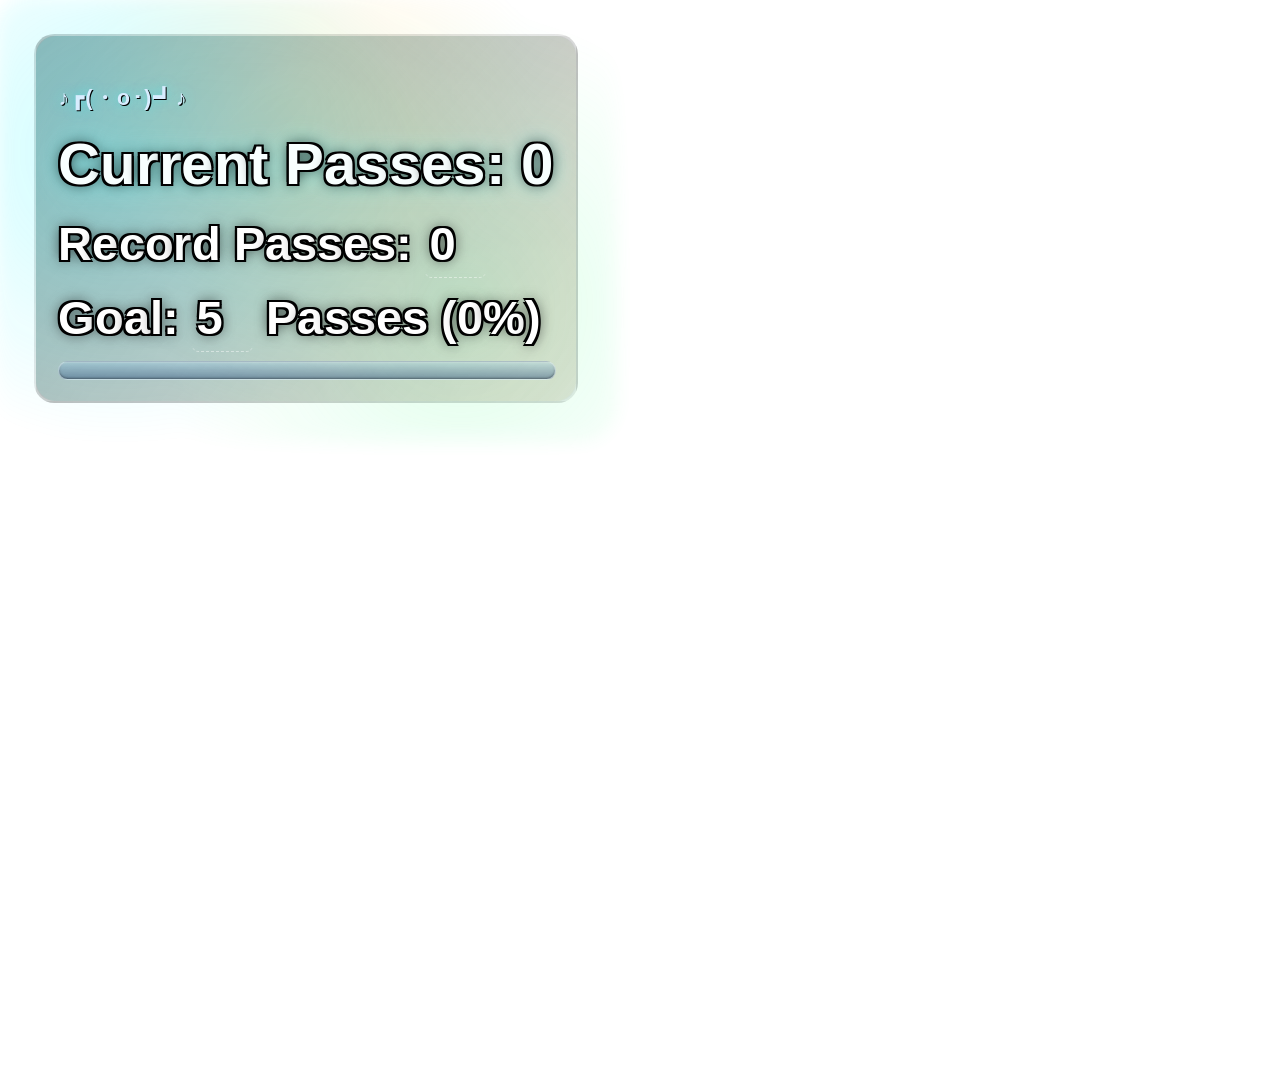
==== commit b02e3b41: "Update overlay" ====
--- a/index.html
+++ b/index.html
@@ -29,7 +29,6 @@
   </div>
   <canvas id="confettiCanvas"></canvas>
 
-  <img src="assets/test.png">
   <script src="script.js"></script>
 </body>
 </html>
